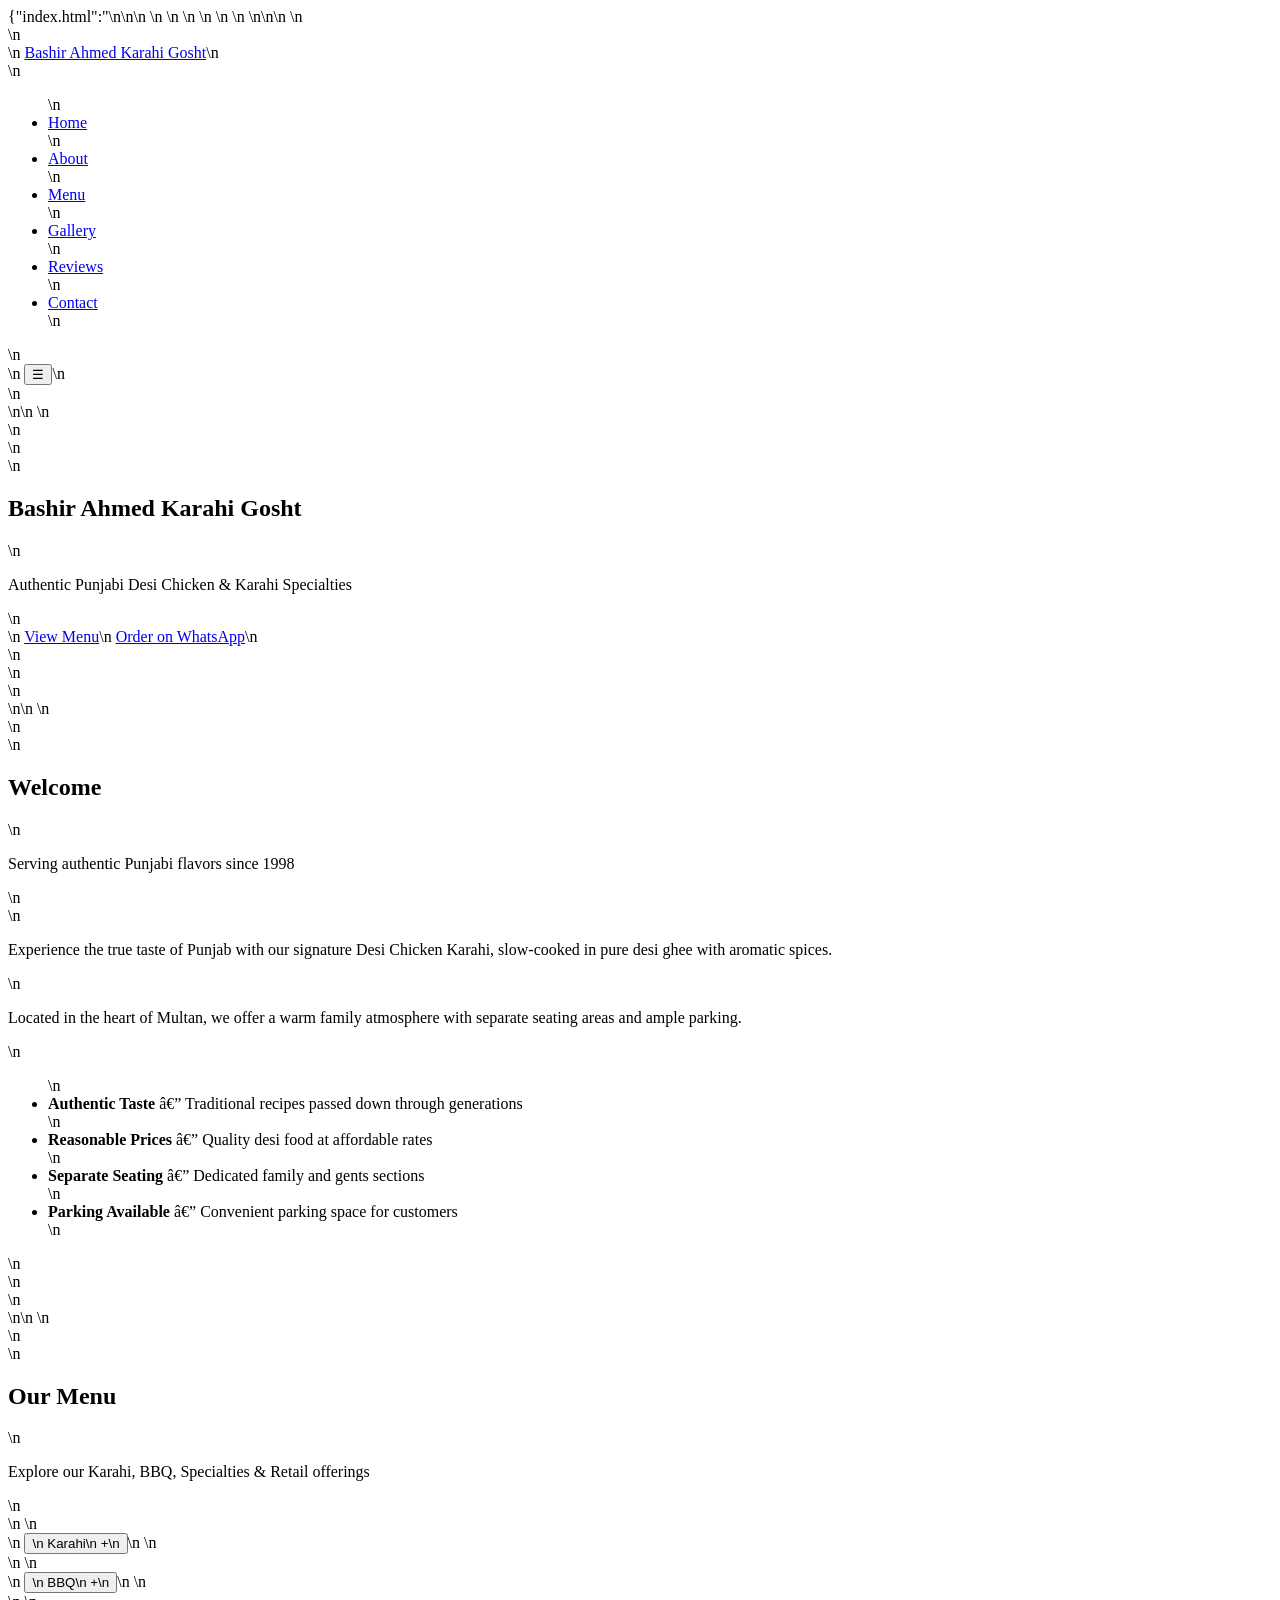
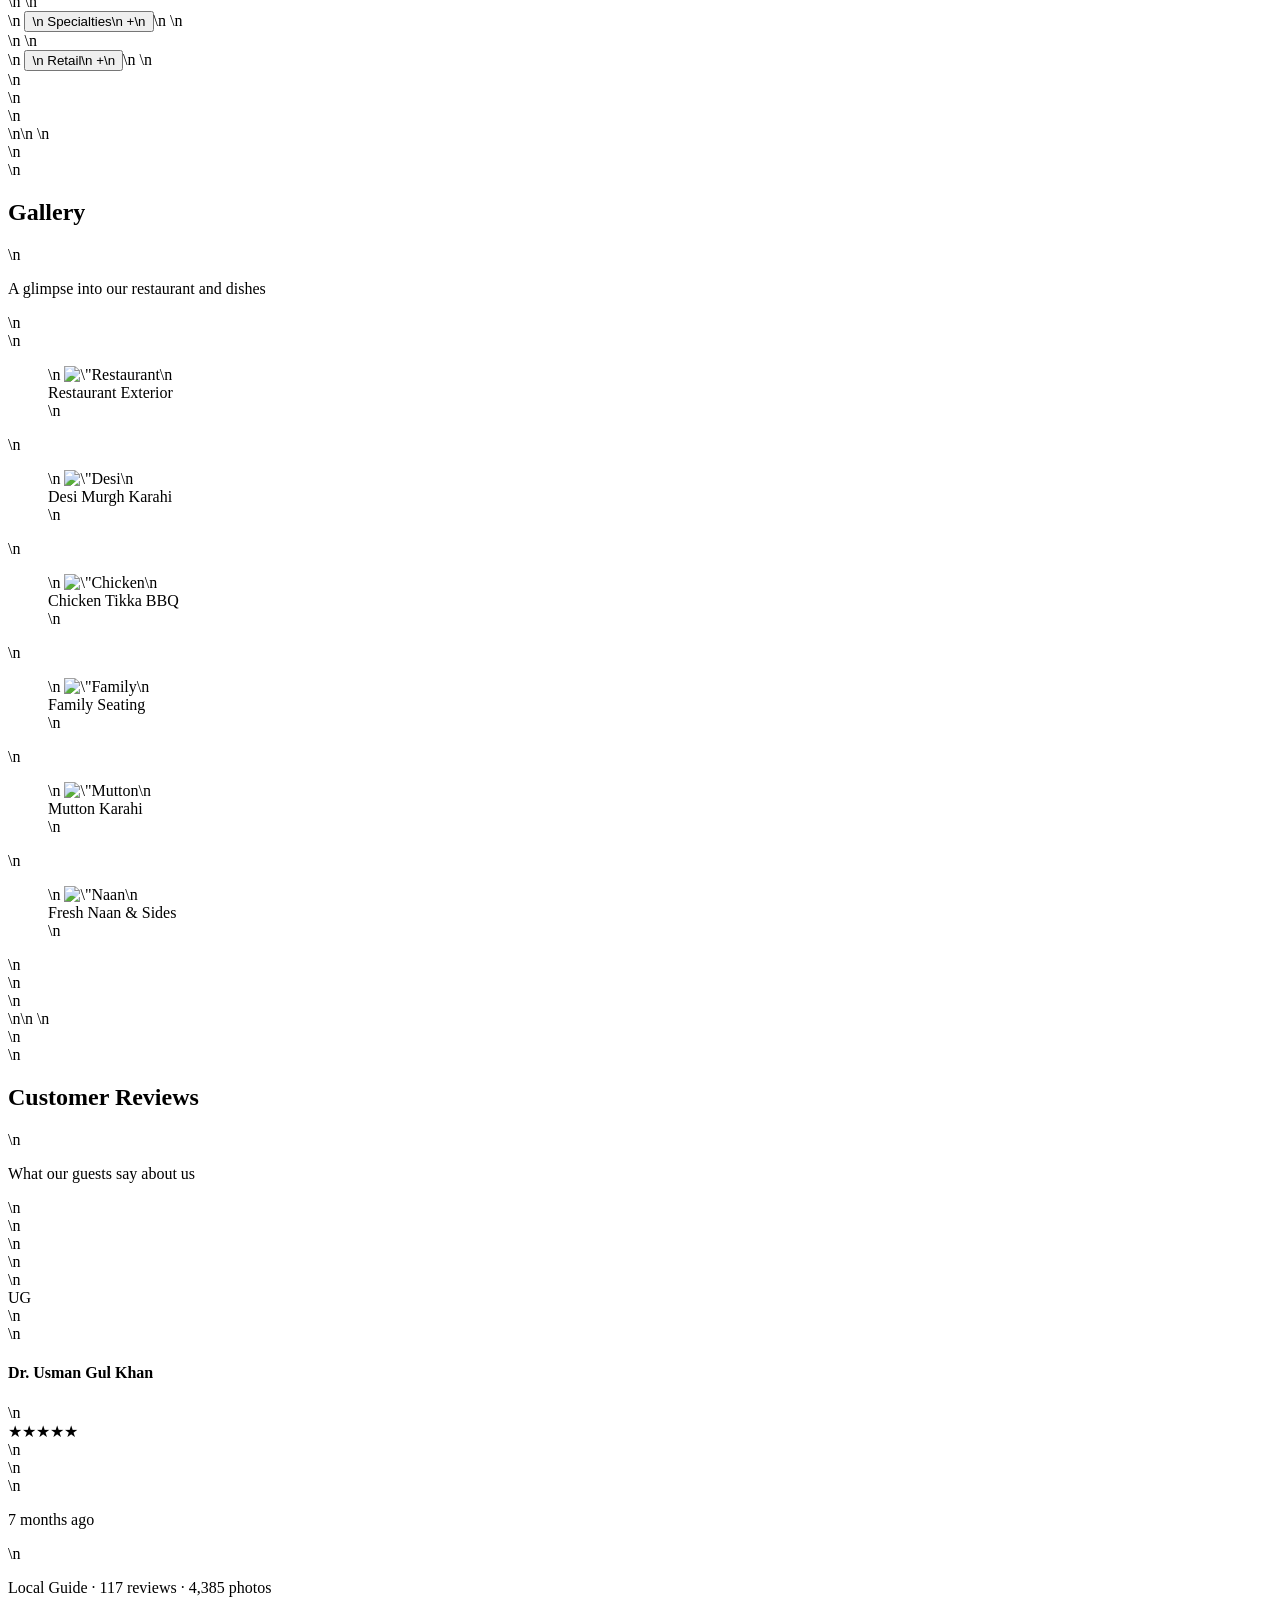
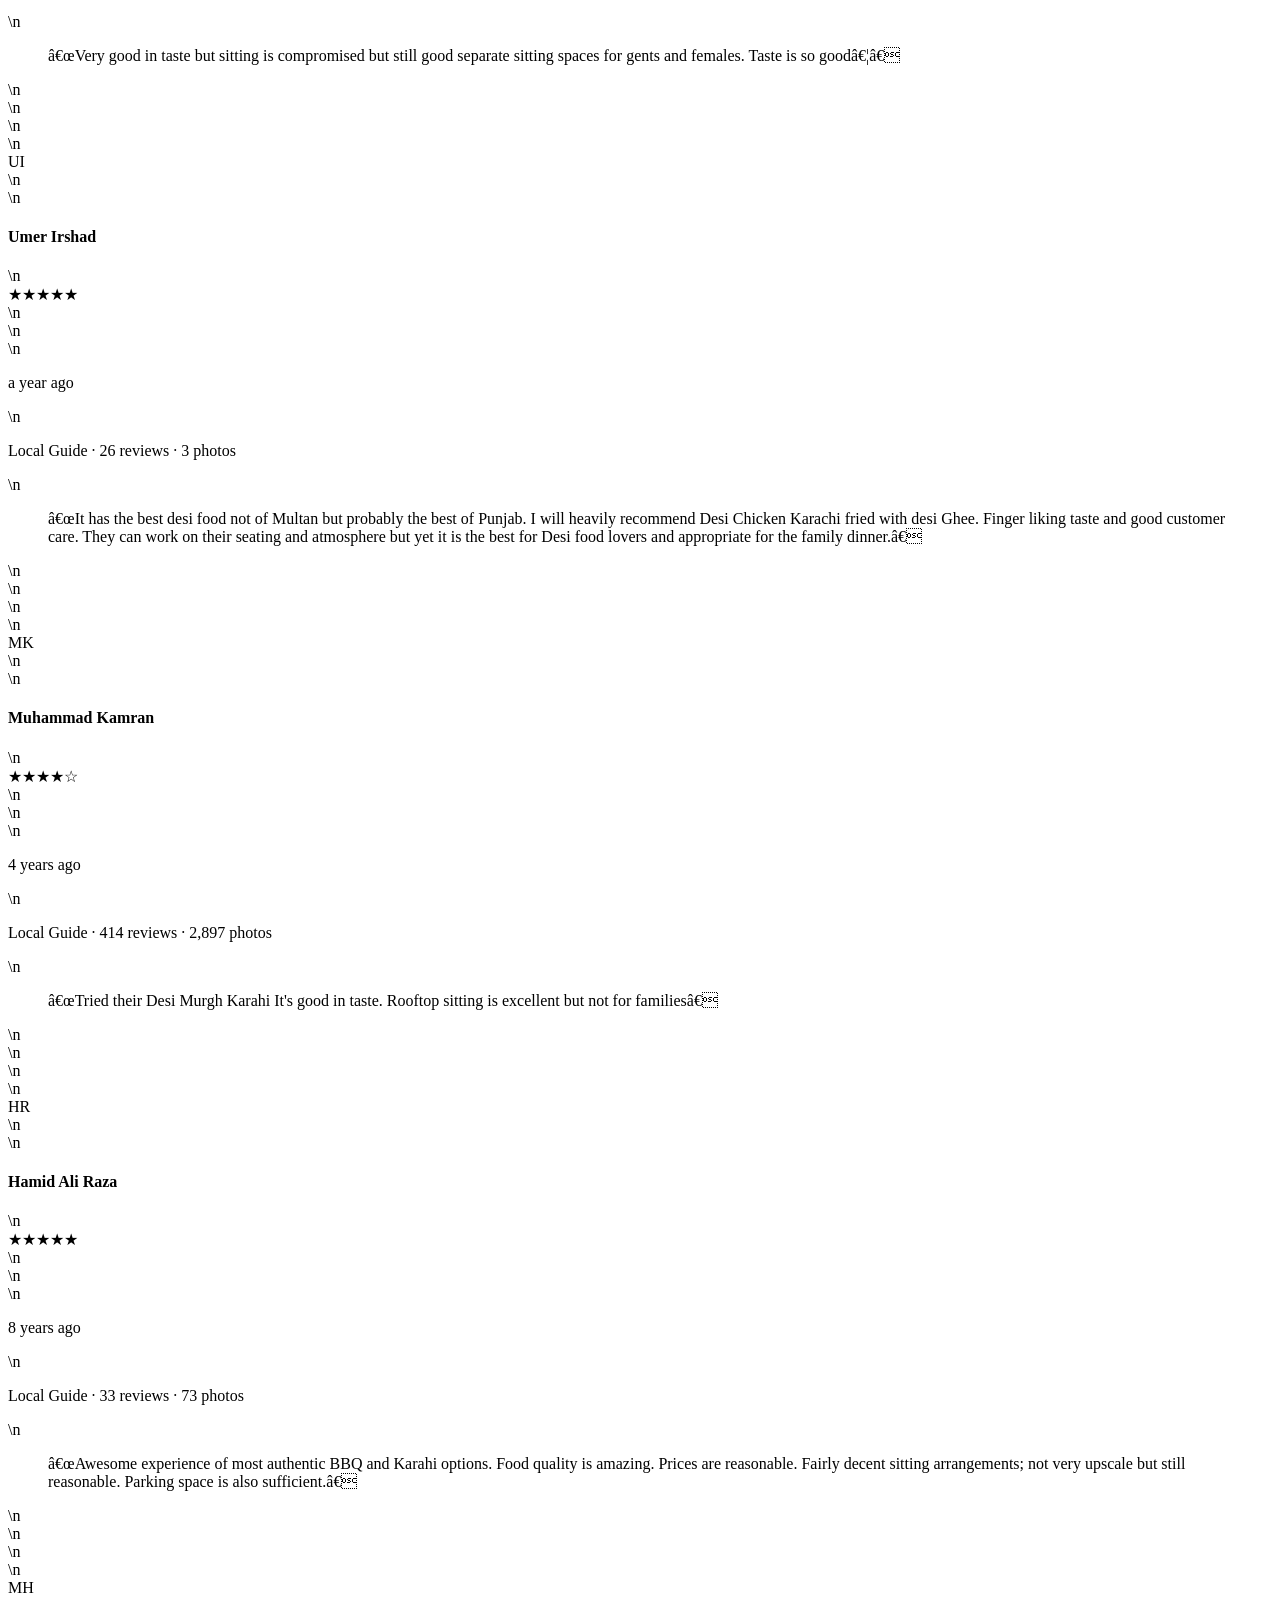
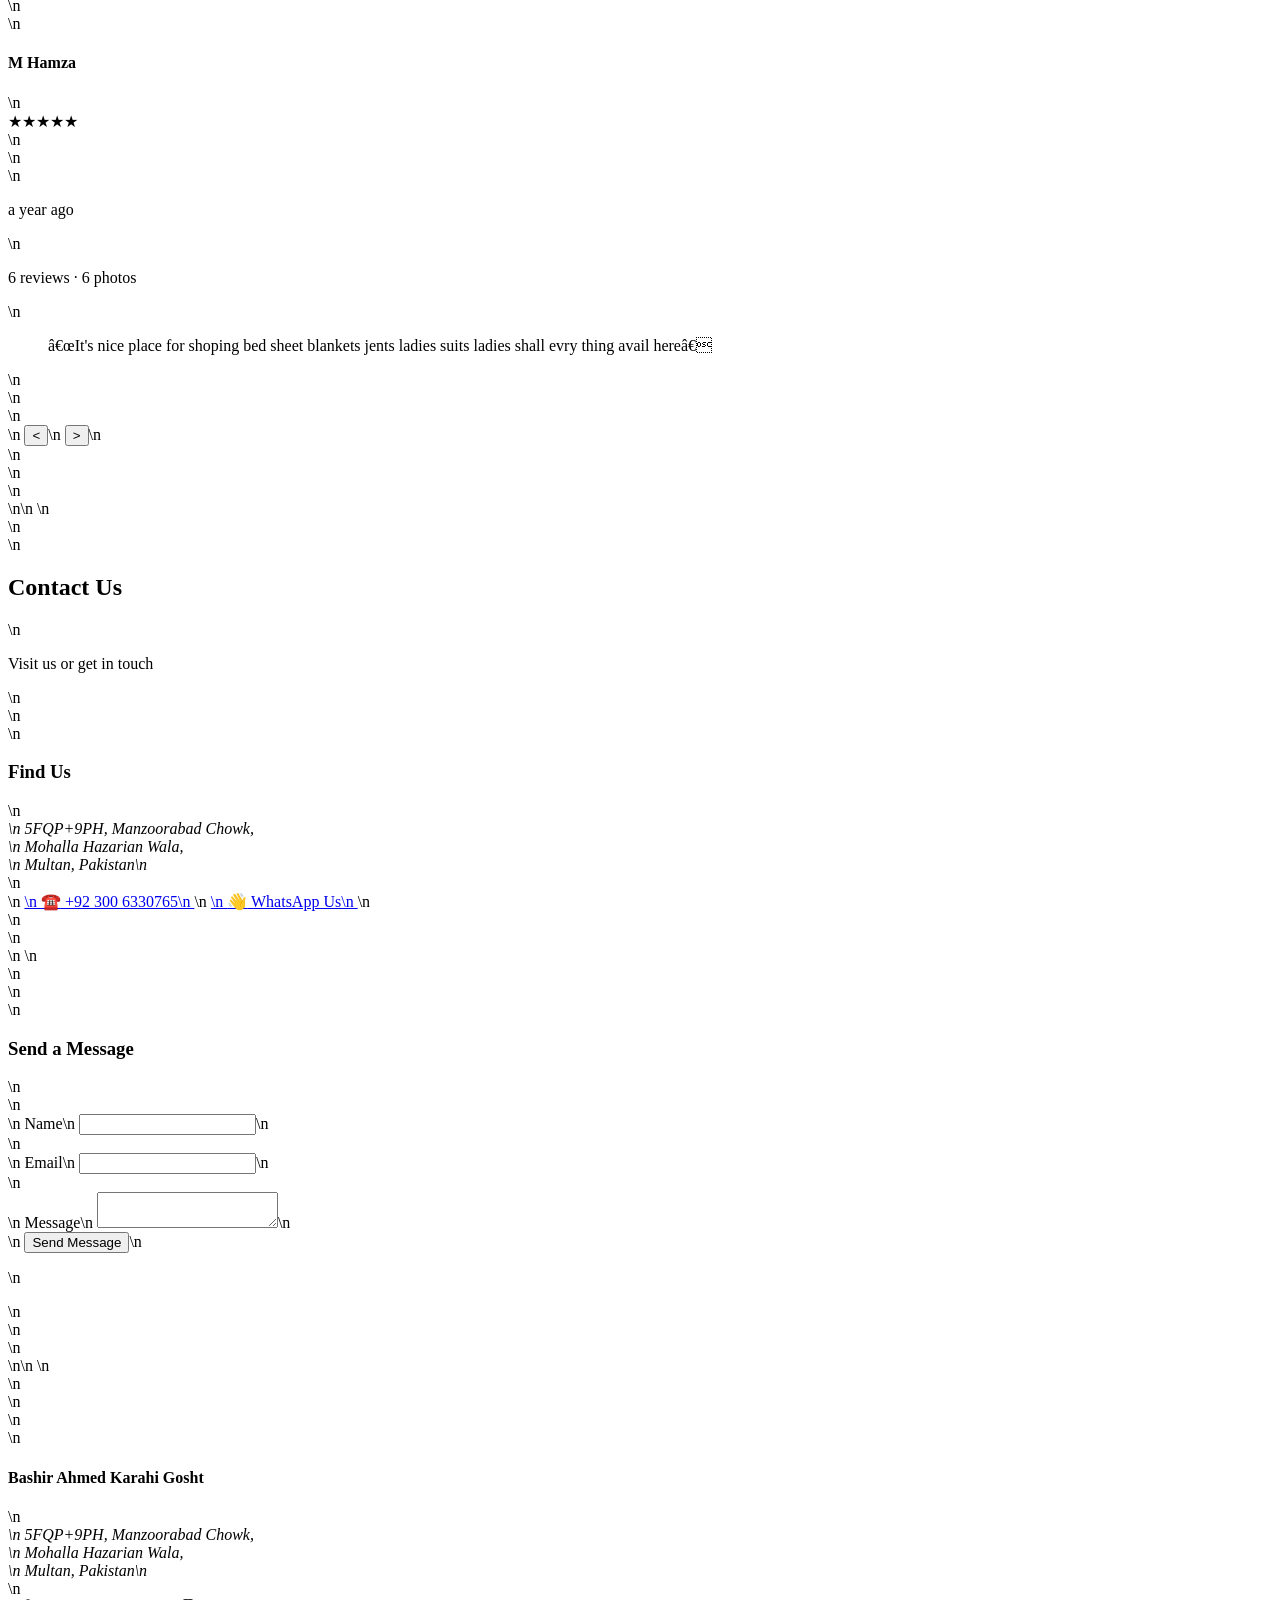
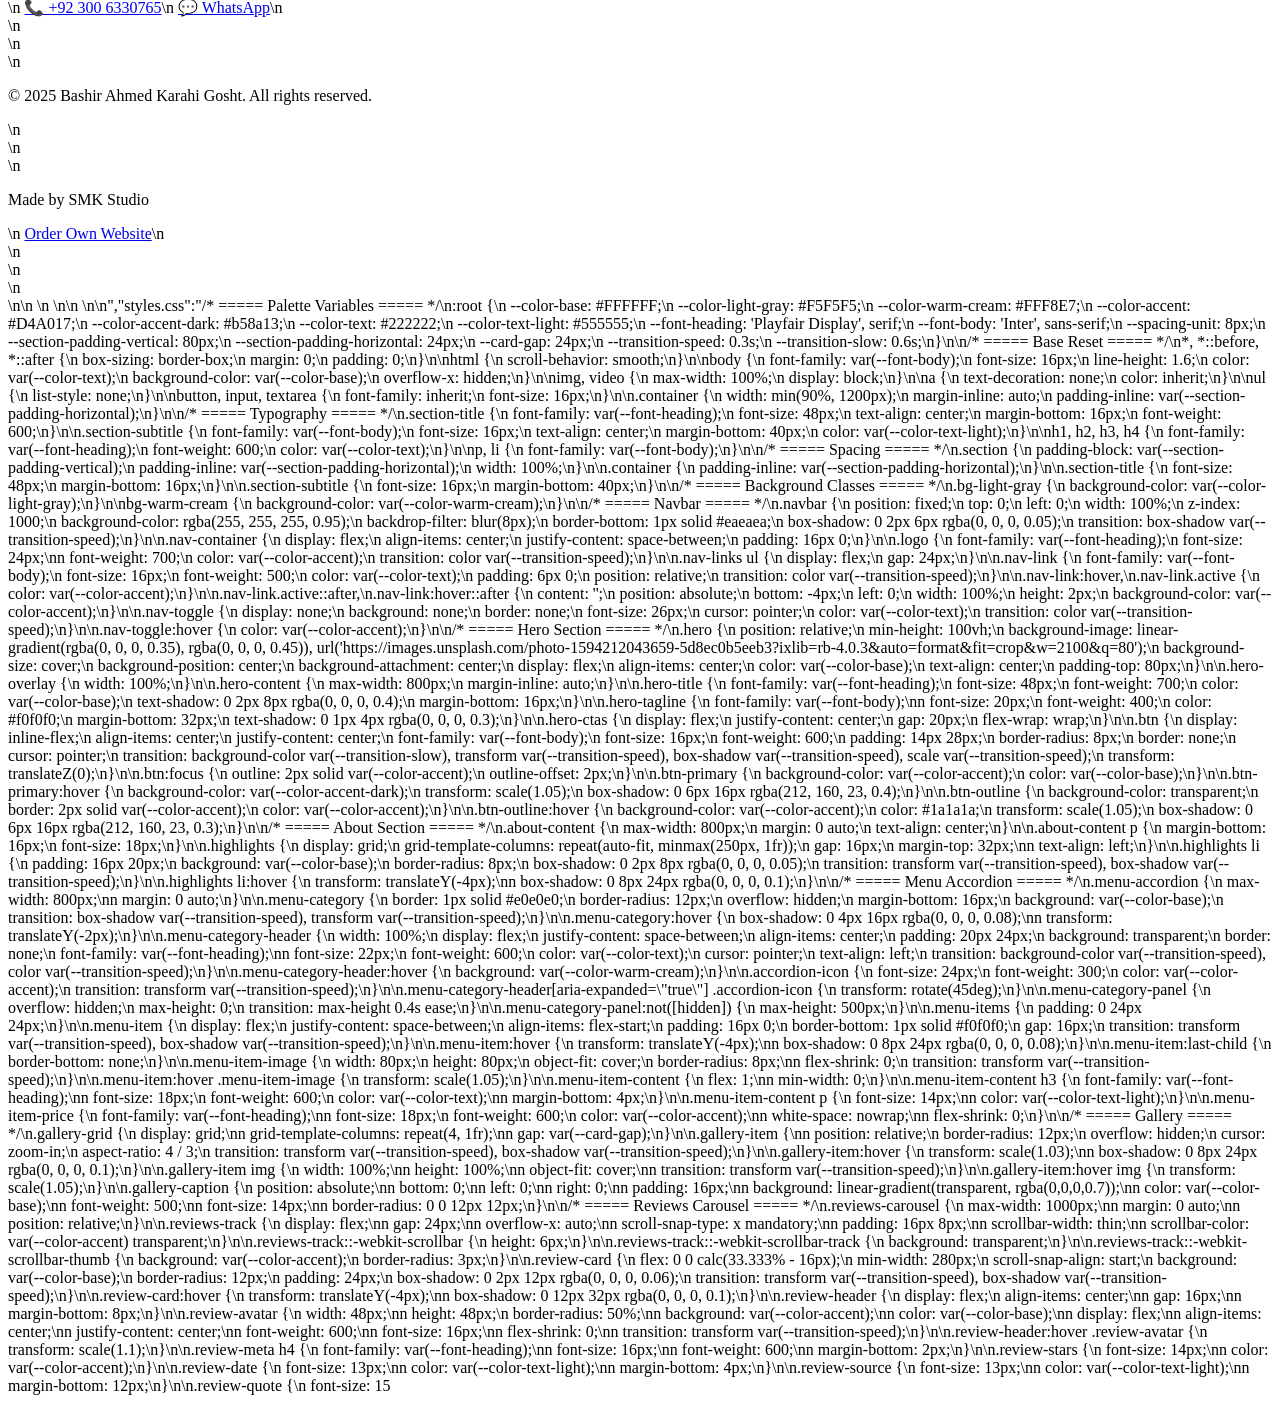
==== bashir-ahmed-karahi-gosht-f58cc9/index.html @ cfe47359 "Deploy Bashir Ahmed Karahi Gosht: index.html" ====
{"index.html":"<!DOCTYPE html>\n<html lang=\"en\">\n<head>\n  <meta charset=\"UTF-8\" />\n  <meta name=\"viewport\" content=\"width=device-width, initial-scale=1.0\" />\n  <title>Bashir Ahmed Karahi Gosht</title>\n  <link rel=\"stylesheet\" href=\"styles.css\" />\n  <link rel=\"preconnect\" href=\"https://fonts.googleapis.com\" />\n  <link rel=\"preconnect\" href=\"https://fonts.gstatic.com\" crossorigin />\n  <link href=\"https://fonts.googleapis.com/css2?family=Inter:wght@400;500;600&family=Playfair+Display:wght@400;600;700&display=swap\" rel=\"stylesheet\" />\n</head>\n<body>\n  <!-- Sticky Navigation Bar -->\n  <header class=\"navbar\" role=\"banner\">\n    <div class=\"nav-container container\">\n      <a href=\"#home\" class=\"logo\" aria-label=\"Bashir Ahmed Karahi Gosht - Home\">Bashir Ahmed Karahi Gosht</a>\n      <nav class=\"nav-links\" id=\"nav-links\" role=\"navigation\" aria-label=\"Main navigation\">\n        <ul>\n          <li><a href=\"#home\" class=\"nav-link\" data-target=\"home\">Home</a></li>\n          <li><a href=\"#about\" class=\"nav-link\" data-target=\"about\">About</a></li>\n          <li><a href=\"#menu\" class=\"nav-link\" data-target=\"menu\">Menu</a></li>\n          <li><a href=\"#gallery\" class=\"nav-link\" data-target=\"gallery\">Gallery</a></li>\n          <li><a href=\"#reviews\" class=\"nav-link\" data-target=\"reviews\">Reviews</a></li>\n          <li><a href=\"#contact\" class=\"nav-link\" data-target=\"contact\">Contact</a></li>\n        </ul>\n      </nav>\n      <button class=\"nav-toggle\" id=\"nav-toggle\" aria-expanded=\"false\" aria-controls=\"nav-links\" aria-label=\"Toggle navigation menu\">&#9776;</button>\n    </div>\n  </header>\n\n  <!-- Hero Section -->\n  <section class=\"hero\" id=\"home\">\n    <div class=\"hero-overlay\">\n      <div class=\"hero-content\">\n        <h1 class=\"hero-title\">Bashir Ahmed Karahi Gosht</h1>\n        <p class=\"hero-tagline\">Authentic Punjabi Desi Chicken &amp; Karahi Specialties</p>\n        <div class=\"hero-ctas\">\n          <a href=\"#menu\" class=\"btn btn-outline scroll-link\">View Menu</a>\n          <a href=\"https://wa.me/923006330765\" class=\"btn btn-primary\" target=\"_blank\" rel=\"noopener\">Order on WhatsApp</a>\n        </div>\n      </div>\n    </div>\n  </section>\n\n  <!-- About Section -->\n  <section class=\"section bg-warm-cream\" id=\"about\">\n    <div class=\"container\">\n      <h2 class=\"section-title\">Welcome</h2>\n      <p class=\"section-subtitle\">Serving authentic Punjabi flavors since 1998</p>\n      <div class=\"about-content reveal\">\n        <p>Experience the true taste of Punjab with our signature Desi Chicken Karahi, slow-cooked in pure desi ghee with aromatic spices.</p>\n        <p>Located in the heart of Multan, we offer a warm family atmosphere with separate seating areas and ample parking.</p>\n        <ul class=\"highlights\">\n          <li><strong>Authentic Taste</strong> — Traditional recipes passed down through generations</li>\n          <li><strong>Reasonable Prices</strong> — Quality desi food at affordable rates</li>\n          <li><strong>Separate Seating</strong> — Dedicated family and gents sections</li>\n          <li><strong>Parking Available</strong> — Convenient parking space for customers</li>\n        </ul>\n      </div>\n    </div>\n  </section>\n\n  <!-- Menu Section -->\n  <section class=\"section bg-light-gray\" id=\"menu\">\n    <div class=\"container\">\n      <h2 class=\"section-title\">Our Menu</h2>\n      <p class=\"section-subtitle\">Explore our Karahi, BBQ, Specialties &amp; Retail offerings</p>\n      <div class=\"menu-accordion\">\n        <!-- Karahi Category -->\n        <div class=\"menu-category reveal\">\n          <button class=\"menu-category-header\" aria-expanded=\"false\" aria-controls=\"karahi-panel\">\n            <span>Karahi</span>\n            <span class=\"accordion-icon\">+</span>\n          </button>\n          <div class=\"menu-category-panel\" id=\"karahi-panel\" role=\"region\" hidden>\n            <div class=\"menu-items\">\n              <article class=\"menu-item\">\n                <img class=\"menu-item-image\" src=\"https://images.unsplash.com/photo-1594212043659-5d8ec0b5eeb3?ixlib=rb-4.0.3&auto=format&fit=crop&w=600&q=80\" alt=\"Desi Murgh Karahi\" loading=\"lazy\" />\n                <div class=\"menu-item-content\">\n                  <h3>Desi Murgh Karahi</h3>\n                  <p>Free-range chicken cooked in pure desi ghee with tomatoes, ginger, garlic &amp; green chilies</p>\n                </div>\n                <span class=\"menu-item-price\">PKR 1,200</span>\n              </article>\n              <article class=\"menu-item\">\n                <img class=\"menu-item-image\" src=\"https://images.unsplash.com/photo-1565557623262-b51c2513a641?ixlib=rb-4.0.3&auto=format&fit=crop&w=600&q=80\" alt=\"Desi Chicken Karachi Fried\" loading=\"lazy\" />\n                <div class=\"menu-item-content\">\n                  <h3>Desi Chicken Karachi Fried</h3>\n                  <p>Crispy fried desi chicken in desi ghee — our signature dish</p>\n                </div>\n                <span class=\"menu-item-price\">PKR 1,350</span>\n              </article>\n              <article class=\"menu-item\">\n                <img class=\"menu-item-image\" src=\"https://images.unsplash.com/photo-1601050690597-df0568f70950?ixlib=rb-4.0.3&auto=format&fit=crop&w=600&q=80\" alt=\"Mutton Karahi\" loading=\"lazy\" />\n                <div class=\"menu-item-content\">\n                  <h3>Mutton Karahi</h3>\n                  <p>Tender mutton pieces slow-cooked with aromatic spices in desi ghee</p>\n                </div>\n                <span class=\"menu-item-price\">PKR 1,800</span>\n              </article>\n            </div>\n          </div>\n        </div>\n        <!-- BBQ Category -->\n        <div class=\"menu-category reveal\">\n          <button class=\"menu-category-header\" aria-expanded=\"false\" aria-controls=\"bbq-panel\">\n            <span>BBQ</span>\n            <span class=\"accordion-icon\">+</span>\n          </button>\n          <div class=\"menu-category-panel\" id=\"bbq-panel\" role=\"region\" hidden>\n            <div class=\"menu-items\">\n              <article class=\"menu-item\">\n                <img class=\"menu-item-image\" src=\"https://images.unsplash.com/photo-1603894584373-5ac82b2ae398?ixlib=rb-4.0.3&auto=format&fit=crop&w=600&q=80\" alt=\"Chicken Tikka\" loading=\"lazy\" />\n                <div class=\"menu-item-content\">\n                  <h3>Chicken Tikka</h3>\n                  <p>Marinated chicken chunks grilled over charcoal</p>\n                </div>\n                <span class=\"menu-item-price\">PKR 650</span>\n              </article>\n              <article class=\"menu-item\">\n                <img class=\"menu-item-image\" src=\"https://images.unsplash.com/photo-1599487488170-d11ec9c172f0?ixlib=rb-4.0.3&auto=format&fit=crop&w=600&q=80\" alt=\"Seekh Kabab\" loading=\"lazy\" />\n                <div class=\"menu-item-content\">\n                  <h3>Seekh Kabab</h3>\n                  <p>Minced mutton with spices, grilled on skewers</p>\n                </div>\n                <span class=\"menu-item-price\">PKR 750</span>\n              </article>\n              <article class=\"menu-item\">\n                <img class=\"menu-item-image\" src=\"https://images.unsplash.com/photo-1594212043659-5d8ec0b5eeb3?ixlib=rb-4.0.3&auto=format&fit=crop&w=600&q=80\" alt=\"Malai Boti\" loading=\"lazy\" />\n                <div class=\"menu-item-content\">\n                  <h3>Malai Boti</h3>\n                  <p>Creamy marinated chicken grilled to perfection</p>\n                </div>\n                <span class=\"menu-item-price\">PKR 700</span>\n              </article>\n            </div>\n          </div>\n        </div>\n        <!-- Specialties Category -->\n        <div class=\"menu-category reveal\">\n          <button class=\"menu-category-header\" aria-expanded=\"false\" aria-controls=\"specialties-panel\">\n            <span>Specialties</span>\n            <span class=\"accordion-icon\">+</span>\n          </button>\n          <div class=\"menu-category-panel\" id=\"specialties-panel\" role=\"region\" hidden>\n            <div class=\"menu-items\">\n              <article class=\"menu-item\">\n                <img class=\"menu-item-image\" src=\"https://images.unsplash.com/photo-1601050690597-df0568f70950?ixlib=rb-4.0.3&auto=format&fit=crop&w=600&q=80\" alt=\"Handi Gosht\" loading=\"lazy\" />\n                <div class=\"menu-item-content\">\n                  <h3>Handi Gosht</h3>\n                  <p>Slow-cooked mutton in clay pot with whole spices</p>\n                </div>\n                <span class=\"menu-item-price\">PKR 1,600</span>\n              </article>\n              <article class=\"menu-item\">\n                <img class=\"menu-item-image\" src=\"https://images.unsplash.com/photo-1565557623262-b51c2513a641?ixlib=rb-4.0.3&auto=format&fit=crop&w=600&q=80\" alt=\"Nihari\" loading=\"lazy\" />\n                <div class=\"menu-item-content\">\n                  <h3>Nihari</h3>\n                  <p>Traditional slow-cooked beef stew, served with naan</p>\n                </div>\n                <span class=\"menu-item-price\">PKR 550</span>\n              </article>\n              <article class=\"menu-item\">\n                <img class=\"menu-item-image\" src=\"https://images.unsplash.com/photo-1594212043659-5d8ec0b5eeb3?ixlib=rb-4.0.3&auto=format&fit=crop&w=600&q=80\" alt=\"Paye\" loading=\"lazy\" />\n                <div class=\"menu-item-content\">\n                  <h3>Paye</h3>\n                  <p>Gelatinous goat trotters cooked overnight</p>\n                </div>\n                <span class=\"menu-item-price\">PKR 450</span>\n              </article>\n            </div>\n          </div>\n        </div>\n        <!-- Retail Category -->\n        <div class=\"menu-category reveal\">\n          <button class=\"menu-category-header\" aria-expanded=\"false\" aria-controls=\"retail-panel\">\n            <span>Retail</span>\n            <span class=\"accordion-icon\">+</span>\n          </button>\n          <div class=\"menu-category-panel\" id=\"retail-panel\" role=\"region\" hidden>\n            <div class=\"menu-items\">\n              <article class=\"menu-item\">\n                <img class=\"menu-item-image\" src=\"https://images.unsplash.com/photo-1594212043659-5d8ec0b5eeb3?ixlib=rb-4.0.3&auto=format&fit=crop&w=600&q=80\" alt=\"Bed Sheets &amp; Blankets\" loading=\"lazy\" />\n                <div class=\"menu-item-content\">\n                  <h3>Bed Sheets &amp; Blankets</h3>\n                  <p>Premium quality cotton and wool blends</p>\n                </div>\n                <span class=\"menu-item-price\">PKR 2,500+</span>\n              </article>\n              <article class=\"menu-item\">\n                <img class=\"menu-item-image\" src=\"https://images.unsplash.com/photo-1603894584373-5ac82b2ae398?ixlib=rb-4.0.3&auto=format&fit=crop&w=600&q=80\" alt=\"Gents &amp; Ladies Suits\" loading=\"lazy\" />\n                <div class=\"menu-item-content\">\n                  <h3>Gents &amp; Ladies Suits</h3>\n                  <p>Unstitched fabric suits for all occasions</p>\n                </div>\n                <span class=\"menu-item-price\">PKR 3,000+</span>\n              </article>\n              <article class=\"menu-item\">\n                <img class=\"menu-item-image\" src=\"https://images.unsplash.com/photo-1565557623262-b51c2513a641?ixlib=rb-4.0.3&auto=format&fit=crop&w=600&q=80\" alt=\"Shawls\" loading=\"lazy\" />\n                <div class=\"menu-item-content\">\n                  <h3>Shawls</h3>\n                  <p>Warm woolen and pashmina shawls</p>\n                </div>\n                <span class=\"menu-item-price\">PKR 1,800+</span>\n              </article>\n            </div>\n          </div>\n        </div>\n      </div>\n    </div>\n  </section>\n\n  <!-- Gallery Section -->\n  <section class=\"section bg-warm-cream\" id=\"gallery\">\n    <div class=\"container\">\n      <h2 class=\"section-title\">Gallery</h2>\n      <p class=\"section-subtitle\">A glimpse into our restaurant and dishes</p>\n      <div class=\"gallery-grid\" role=\"list\">\n        <figure class=\"gallery-item reveal\" role=\"listitem\">\n          <img src=\"https://images.unsplash.com/photo-1594212043659-5d8ec0b5eeb3?ixlib=rb-4.0.3&auto=format&fit=crop&w=800&q=80\" alt=\"Restaurant exterior\" loading=\"lazy\" />\n          <figcaption class=\"gallery-caption\">Restaurant Exterior</figcaption>\n        </figure>\n        <figure class=\"gallery-item reveal\" role=\"listitem\">\n          <img src=\"https://images.unsplash.com/photo-1603894584373-5ac82b2ae398?ixlib=rb-4.0.3&auto=format&fit=crop&w=800&q=80\" alt=\"Desi Murgh Karahi\" loading=\"lazy\" />\n          <figcaption class=\"gallery-caption\">Desi Murgh Karahi</figcaption>\n        </figure>\n        <figure class=\"gallery-item reveal\" role=\"listitem\">\n          <img src=\"https://images.unsplash.com/photo-1565557623262-b51c2513a641?ixlib=rb-4.0.3&auto=format&fit=crop&w=800&q=80\" alt=\"Chicken Tikka BBQ\" loading=\"lazy\" />\n          <figcaption class=\"gallery-caption\">Chicken Tikka BBQ</figcaption>\n        </figure>\n        <figure class=\"gallery-item reveal\" role=\"listitem\">\n          <img src=\"https://images.unsplash.com/photo-1594212043659-5d8ec0b5eeb3?ixlib=rb-4.0.3&auto=format&fit=crop&w=800&q=80\" alt=\"Family seating area\" loading=\"lazy\" />\n          <figcaption class=\"gallery-caption\">Family Seating</figcaption>\n        </figure>\n        <figure class=\"gallery-item reveal\" role=\"listitem\">\n          <img src=\"https://images.unsplash.com/photo-1601050690597-df0568f70950?ixlib=rb-4.0.3&auto=format&fit=crop&w=800&q=80\" alt=\"Mutton Karahi\" loading=\"lazy\" />\n          <figcaption class=\"gallery-caption\">Mutton Karahi</figcaption>\n        </figure>\n        <figure class=\"gallery-item reveal\" role=\"listitem\">\n          <img src=\"https://images.unsplash.com/photo-1546069901-ba9599a7e63c?ixlib=rb-4.0.3&auto=format&fit=crop&w=800&q=80\" alt=\"Naan and sides\" loading=\"lazy\" />\n          <figcaption class=\"gallery-caption\">Fresh Naan &amp; Sides</figcaption>\n        </figure>\n      </div>\n    </div>\n  </section>\n\n  <!-- Reviews Section -->\n  <section class=\"section bg-light-gray\" id=\"reviews\">\n    <div class=\"container\">\n      <h2 class=\"section-title\">Customer Reviews</h2>\n      <p class=\"section-subtitle\">What our guests say about us</p>\n      <div class=\"reviews-carousel\" role=\"region\" aria-label=\"Customer reviews\">\n        <div class=\"reviews-track\">\n          <article class=\"review-card reveal\">\n            <div class=\"review-header\">\n              <div class=\"review-avatar\" aria-hidden=\"true\">UG</div>\n              <div class=\"review-meta\">\n                <h4>Dr. Usman Gul Khan</h4>\n                <div class=\"review-stars\" aria-label=\"5 out of 5 stars\">&#9733;&#9733;&#9733;&#9733;&#9733;</div>\n              </div>\n            </div>\n            <p class=\"review-date\">7 months ago</p>\n            <p class=\"review-source\">Local Guide &middot; 117 reviews &middot; 4,385 photos</p>\n            <blockquote class=\"review-quote\">“Very good in taste but sitting is compromised but still good separate sitting spaces for gents and females. Taste is so good…”</blockquote>\n          </article>\n          <article class=\"review-card reveal\">\n            <div class=\"review-header\">\n              <div class=\"review-avatar\" aria-hidden=\"true\">UI</div>\n              <div class=\"review-meta\">\n                <h4>Umer Irshad</h4>\n                <div class=\"review-stars\" aria-label=\"5 out of 5 stars\">&#9733;&#9733;&#9733;&#9733;&#9733;</div>\n              </div>\n            </div>\n            <p class=\"review-date\">a year ago</p>\n            <p class=\"review-source\">Local Guide &middot; 26 reviews &middot; 3 photos</p>\n            <blockquote class=\"review-quote\">“It has the best desi food not of Multan but probably the best of Punjab. I will heavily recommend Desi Chicken Karachi fried with desi Ghee. Finger liking taste and good customer care. They can work on their seating and atmosphere but yet it is the best for Desi food lovers and appropriate for the family dinner.”</blockquote>\n          </article>\n          <article class=\"review-card reveal\">\n            <div class=\"review-header\">\n              <div class=\"review-avatar\" aria-hidden=\"true\">MK</div>\n              <div class=\"review-meta\">\n                <h4>Muhammad Kamran</h4>\n                <div class=\"review-stars\" aria-label=\"4 out of 5 stars\">&#9733;&#9733;&#9733;&#9733;&#9734;</div>\n              </div>\n            </div>\n            <p class=\"review-date\">4 years ago</p>\n            <p class=\"review-source\">Local Guide &middot; 414 reviews &middot; 2,897 photos</p>\n            <blockquote class=\"review-quote\">“Tried their Desi Murgh Karahi It's good in taste. Rooftop sitting is excellent but not for families”</blockquote>\n          </article>\n          <article class=\"review-card reveal\">\n            <div class=\"review-header\">\n              <div class=\"review-avatar\" aria-hidden=\"true\">HR</div>\n              <div class=\"review-meta\">\n                <h4>Hamid Ali Raza</h4>\n                <div class=\"review-stars\" aria-label=\"5 out of 5 stars\">&#9733;&#9733;&#9733;&#9733;&#9733;</div>\n              </div>\n            </div>\n            <p class=\"review-date\">8 years ago</p>\n            <p class=\"review-source\">Local Guide &middot; 33 reviews &middot; 73 photos</p>\n            <blockquote class=\"review-quote\">“Awesome experience of most authentic BBQ and Karahi options. Food quality is amazing. Prices are reasonable. Fairly decent sitting arrangements; not very upscale but still reasonable. Parking space is also sufficient.”</blockquote>\n          </article>\n          <article class=\"review-card reveal\">\n            <div class=\"review-header\">\n              <div class=\"review-avatar\" aria-hidden=\"true\">MH</div>\n              <div class=\"review-meta\">\n                <h4>M Hamza</h4>\n                <div class=\"review-stars\" aria-label=\"5 out of 5 stars\">&#9733;&#9733;&#9733;&#9733;&#9733;</div>\n              </div>\n            </div>\n            <p class=\"review-date\">a year ago</p>\n            <p class=\"review-source\">6 reviews &middot; 6 photos</p>\n            <blockquote class=\"review-quote\">“It's nice place for shoping bed sheet blankets jents ladies suits ladies shall evry thing avail here”</blockquote>\n          </article>\n        </div>\n        <div class=\"carousel-controls\">\n          <button class=\"carousel-btn prev\" aria-label=\"Previous review\">&lt;</button>\n          <button class=\"carousel-btn next\" aria-label=\"Next review\">&gt;</button>\n        </div>\n      </div>\n    </div>\n  </section>\n\n  <!-- Contact Section -->\n  <section class=\"section bg-warm-cream\" id=\"contact\">\n    <div class=\"container\">\n      <h2 class=\"section-title\">Contact Us</h2>\n      <p class=\"section-subtitle\">Visit us or get in touch</p>\n      <div class=\"contact-grid\">\n        <div class=\"contact-info reveal\">\n          <h3>Find Us</h3>\n          <address class=\"contact-address\">\n            5FQP+9PH, Manzoorabad Chowk,<br />\n            Mohalla Hazarian Wala,<br />\n            Multan, Pakistan\n          </address>\n          <div class=\"contact-links\">\n            <a href=\"tel:+923006330765\" class=\"contact-link\">\n              <span aria-hidden=\"true\">&#9742;&#65039;</span> +92 300 6330765\n            </a>\n            <a href=\"https://wa.me/923006330765\" class=\"contact-link\" target=\"_blank\" rel=\"noopener\">\n              <span aria-hidden=\"true\">&#128075;</span> WhatsApp Us\n            </a>\n          </div>\n        </div>\n        <div class=\"contact-map reveal\">\n          <iframe\n            src=\"https://www.google.com/maps?ll=30.1884361,71.4868656&z=17&output=embed\"\n            width=\"100%\"\n            height=\"350\"\n            allowfullscreen=\"\"\n            loading=\"lazy\"\n            referrerpolicy=\"no-referrer-when-downgrade\"\n            title=\"Bashir Ahmed Karahi Gosht location on Google Maps\"\n          ></iframe>\n        </div>\n      </div>\n      <div class=\"contact-form-wrapper reveal\">\n        <h3>Send a Message</h3>\n        <form class=\"contact-form\" id=\"contact-form\" action=\"https://formspree.io/f/your-form-id\" method=\"POST\">\n          <div class=\"form-group\">\n            <label for=\"name\">Name</label>\n            <input type=\"text\" id=\"name\" name=\"name\" required aria-required=\"true\" />\n          </div>\n          <div class=\"form-group\">\n            <label for=\"email\">Email</label>\n            <input type=\"email\" id=\"email\" name=\"email\" required aria-required=\"true\" />\n          </div>\n          <div class=\"form-group\">\n            <label for=\"message\">Message</label>\n            <textarea id=\"message\" name=\"message\" rows=\"5\" required aria-required=\"true\"></textarea>\n          </div>\n          <button type=\"submit\" class=\"btn btn-primary\">Send Message</button>\n          <p class=\"form-status\" aria-live=\"polite\"></p>\n        </form>\n      </div>\n    </div>\n  </section>\n\n  <!-- Footer -->\n  <footer class=\"footer\" role=\"contentinfo\">\n    <div class=\"container\">\n      <div class=\"footer-main\">\n        <div class=\"footer-contact\">\n          <h4>Bashir Ahmed Karahi Gosht</h4>\n          <address>\n            5FQP+9PH, Manzoorabad Chowk,<br />\n            Mohalla Hazarian Wala,<br />\n            Multan, Pakistan\n          </address>\n          <div class=\"footer-links\">\n            <a href=\"tel:+923006330765\">&#128222; +92 300 6330765</a>\n            <a href=\"https://wa.me/923006330765\" target=\"_blank\" rel=\"noopener\">&#128172; WhatsApp</a>\n          </div>\n        </div>\n        <div class=\"footer-copyright\">\n          <p>&copy; 2025 Bashir Ahmed Karahi Gosht. All rights reserved.</p>\n        </div>\n        <div class=\"footer-smk\">\n          <p>Made by SMK Studio</p>\n          <a href=\"https://wa.me/923041184818\" class=\"btn btn-primary\" target=\"_blank\" rel=\"noopener\">Order Own Website</a>\n        </div>\n      </div>\n    </div>\n  </footer>\n\n  <!-- Lightbox Modal -->\n  <div class=\"lightbox\" id=\"lightbox\" role=\"dialog\" aria-modal=\"true\" aria-label=\"Image preview\" hidden>\n    <button class=\"lightbox-close\" aria-label=\"Close lightbox\">&times;</button>\n    <button class=\"lightbox-prev\" aria-label=\"Previous image\">&lt;</button>\n    <button class=\"lightbox-next\" aria-label=\"Next image\">&gt;</button>\n    <img class=\"lightbox-image\" src=\"\" alt=\"\" />\n    <p class=\"lightbox-caption\"></p>\n  </div>\n\n  <script src=\"script.js\"></script>\n</body>\n</html>","styles.css":"/* ===== Palette Variables ===== */\n:root {\n  --color-base: #FFFFFF;\n  --color-light-gray: #F5F5F5;\n  --color-warm-cream: #FFF8E7;\n  --color-accent: #D4A017;\n  --color-accent-dark: #b58a13;\n  --color-text: #222222;\n  --color-text-light: #555555;\n  --font-heading: 'Playfair Display', serif;\n  --font-body: 'Inter', sans-serif;\n  --spacing-unit: 8px;\n  --section-padding-vertical: 80px;\n  --section-padding-horizontal: 24px;\n  --card-gap: 24px;\n  --transition-speed: 0.3s;\n  --transition-slow: 0.6s;\n}\n\n/* ===== Base Reset ===== */\n*, *::before, *::after {\n  box-sizing: border-box;\n  margin: 0;\n  padding: 0;\n}\n\nhtml {\n  scroll-behavior: smooth;\n}\n\nbody {\n  font-family: var(--font-body);\n  font-size: 16px;\n  line-height: 1.6;\n  color: var(--color-text);\n  background-color: var(--color-base);\n  overflow-x: hidden;\n}\n\nimg, video {\n  max-width: 100%;\n  display: block;\n}\n\na {\n  text-decoration: none;\n  color: inherit;\n}\n\nul {\n  list-style: none;\n}\n\nbutton, input, textarea {\n  font-family: inherit;\n  font-size: 16px;\n}\n\n.container {\n  width: min(90%, 1200px);\n  margin-inline: auto;\n  padding-inline: var(--section-padding-horizontal);\n}\n\n/* ===== Typography ===== */\n.section-title {\n  font-family: var(--font-heading);\n  font-size: 48px;\n  text-align: center;\n  margin-bottom: 16px;\n  font-weight: 600;\n}\n\n.section-subtitle {\n  font-family: var(--font-body);\n  font-size: 16px;\n  text-align: center;\n  margin-bottom: 40px;\n  color: var(--color-text-light);\n}\n\nh1, h2, h3, h4 {\n  font-family: var(--font-heading);\n  font-weight: 600;\n  color: var(--color-text);\n}\n\np, li {\n  font-family: var(--font-body);\n}\n\n/* ===== Spacing ===== */\n.section {\n  padding-block: var(--section-padding-vertical);\n  padding-inline: var(--section-padding-horizontal);\n  width: 100%;\n}\n\n.container {\n  padding-inline: var(--section-padding-horizontal);\n}\n\n.section-title {\n  font-size: 48px;\n  margin-bottom: 16px;\n}\n\n.section-subtitle {\n  font-size: 16px;\n  margin-bottom: 40px;\n}\n\n/* ===== Background Classes ===== */\n.bg-light-gray {\n  background-color: var(--color-light-gray);\n}\n\nbg-warm-cream {\n  background-color: var(--color-warm-cream);\n}\n\n/* ===== Navbar ===== */\n.navbar {\n  position: fixed;\n  top: 0;\n  left: 0;\n  width: 100%;\n  z-index: 1000;\n  background-color: rgba(255, 255, 255, 0.95);\n  backdrop-filter: blur(8px);\n  border-bottom: 1px solid #eaeaea;\n  box-shadow: 0 2px 6px rgba(0, 0, 0, 0.05);\n  transition: box-shadow var(--transition-speed);\n}\n\n.nav-container {\n  display: flex;\n  align-items: center;\n  justify-content: space-between;\n  padding: 16px 0;\n}\n\n.logo {\n  font-family: var(--font-heading);\n  font-size: 24px;\nn  font-weight: 700;\n  color: var(--color-accent);\n  transition: color var(--transition-speed);\n}\n\n.nav-links ul {\n  display: flex;\n  gap: 24px;\n}\n\n.nav-link {\n  font-family: var(--font-body);\n  font-size: 16px;\n  font-weight: 500;\n  color: var(--color-text);\n  padding: 6px 0;\n  position: relative;\n  transition: color var(--transition-speed);\n}\n\n.nav-link:hover,\n.nav-link.active {\n  color: var(--color-accent);\n}\n\n.nav-link.active::after,\n.nav-link:hover::after {\n  content: '';\n  position: absolute;\n  bottom: -4px;\n  left: 0;\n  width: 100%;\n  height: 2px;\n  background-color: var(--color-accent);\n}\n\n.nav-toggle {\n  display: none;\n  background: none;\n  border: none;\n  font-size: 26px;\n  cursor: pointer;\n  color: var(--color-text);\n  transition: color var(--transition-speed);\n}\n\n.nav-toggle:hover {\n  color: var(--color-accent);\n}\n\n/* ===== Hero Section ===== */\n.hero {\n  position: relative;\n  min-height: 100vh;\n  background-image: linear-gradient(rgba(0, 0, 0, 0.35), rgba(0, 0, 0, 0.45)), url('https://images.unsplash.com/photo-1594212043659-5d8ec0b5eeb3?ixlib=rb-4.0.3&auto=format&fit=crop&w=2100&q=80');\n  background-size: cover;\n  background-position: center;\n  background-attachment: center;\n  display: flex;\n  align-items: center;\n  color: var(--color-base);\n  text-align: center;\n  padding-top: 80px;\n}\n\n.hero-overlay {\n  width: 100%;\n}\n\n.hero-content {\n  max-width: 800px;\n  margin-inline: auto;\n}\n\n.hero-title {\n  font-family: var(--font-heading);\n  font-size: 48px;\n  font-weight: 700;\n  color: var(--color-base);\n  text-shadow: 0 2px 8px rgba(0, 0, 0, 0.4);\n  margin-bottom: 16px;\n}\n\n.hero-tagline {\n  font-family: var(--font-body);\nn  font-size: 20px;\n  font-weight: 400;\n  color: #f0f0f0;\n  margin-bottom: 32px;\n  text-shadow: 0 1px 4px rgba(0, 0, 0, 0.3);\n}\n\n.hero-ctas {\n  display: flex;\n  justify-content: center;\n  gap: 20px;\n  flex-wrap: wrap;\n}\n\n.btn {\n  display: inline-flex;\n  align-items: center;\n  justify-content: center;\n  font-family: var(--font-body);\n  font-size: 16px;\n  font-weight: 600;\n  padding: 14px 28px;\n  border-radius: 8px;\n  border: none;\n  cursor: pointer;\n  transition: background-color var(--transition-slow), transform var(--transition-speed), box-shadow var(--transition-speed), scale var(--transition-speed);\n  transform: translateZ(0);\n}\n\n.btn:focus {\n  outline: 2px solid var(--color-accent);\n  outline-offset: 2px;\n}\n\n.btn-primary {\n  background-color: var(--color-accent);\n  color: var(--color-base);\n}\n\n.btn-primary:hover {\n  background-color: var(--color-accent-dark);\n  transform: scale(1.05);\n  box-shadow: 0 6px 16px rgba(212, 160, 23, 0.4);\n}\n\n.btn-outline {\n  background-color: transparent;\n  border: 2px solid var(--color-accent);\n  color: var(--color-accent);\n}\n\n.btn-outline:hover {\n  background-color: var(--color-accent);\n  color: #1a1a1a;\n  transform: scale(1.05);\n  box-shadow: 0 6px 16px rgba(212, 160, 23, 0.3);\n}\n\n/* ===== About Section ===== */\n.about-content {\n  max-width: 800px;\n  margin: 0 auto;\n  text-align: center;\n}\n\n.about-content p {\n  margin-bottom: 16px;\n  font-size: 18px;\n}\n\n.highlights {\n  display: grid;\n  grid-template-columns: repeat(auto-fit, minmax(250px, 1fr));\n  gap: 16px;\n  margin-top: 32px;\nn  text-align: left;\n}\n\n.highlights li {\n  padding: 16px 20px;\n  background: var(--color-base);\n  border-radius: 8px;\n  box-shadow: 0 2px 8px rgba(0, 0, 0, 0.05);\n  transition: transform var(--transition-speed), box-shadow var(--transition-speed);\n}\n\n.highlights li:hover {\n  transform: translateY(-4px);\nn  box-shadow: 0 8px 24px rgba(0, 0, 0, 0.1);\n}\n\n/* ===== Menu Accordion ===== */\n.menu-accordion {\n  max-width: 800px;\nn  margin: 0 auto;\n}\n\n.menu-category {\n  border: 1px solid #e0e0e0;\n  border-radius: 12px;\n  overflow: hidden;\n  margin-bottom: 16px;\n  background: var(--color-base);\n  transition: box-shadow var(--transition-speed), transform var(--transition-speed);\n}\n\n.menu-category:hover {\n  box-shadow: 0 4px 16px rgba(0, 0, 0, 0.08);\nn  transform: translateY(-2px);\n}\n\n.menu-category-header {\n  width: 100%;\n  display: flex;\n  justify-content: space-between;\n  align-items: center;\n  padding: 20px 24px;\n  background: transparent;\n  border: none;\n  font-family: var(--font-heading);\nn  font-size: 22px;\n  font-weight: 600;\n  color: var(--color-text);\n  cursor: pointer;\n  text-align: left;\n  transition: background-color var(--transition-speed), color var(--transition-speed);\n}\n\n.menu-category-header:hover {\n  background: var(--color-warm-cream);\n}\n\n.accordion-icon {\n  font-size: 24px;\n  font-weight: 300;\n  color: var(--color-accent);\n  transition: transform var(--transition-speed);\n}\n\n.menu-category-header[aria-expanded=\"true\"] .accordion-icon {\n  transform: rotate(45deg);\n}\n\n.menu-category-panel {\n  overflow: hidden;\n  max-height: 0;\n  transition: max-height 0.4s ease;\n}\n\n.menu-category-panel:not([hidden]) {\n  max-height: 500px;\n}\n\n.menu-items {\n  padding: 0 24px 24px;\n}\n\n.menu-item {\n  display: flex;\n  justify-content: space-between;\n  align-items: flex-start;\n  padding: 16px 0;\n  border-bottom: 1px solid #f0f0f0;\n  gap: 16px;\n  transition: transform var(--transition-speed), box-shadow var(--transition-speed);\n}\n\n.menu-item:hover {\n  transform: translateY(-4px);\nn  box-shadow: 0 8px 24px rgba(0, 0, 0, 0.08);\n}\n\n.menu-item:last-child {\n  border-bottom: none;\n}\n\n.menu-item-image {\n  width: 80px;\n  height: 80px;\n  object-fit: cover;\n  border-radius: 8px;\nn  flex-shrink: 0;\n  transition: transform var(--transition-speed);\n}\n\n.menu-item:hover .menu-item-image {\n  transform: scale(1.05);\n}\n\n.menu-item-content {\n  flex: 1;\nn  min-width: 0;\n}\n\n.menu-item-content h3 {\n  font-family: var(--font-heading);\nn  font-size: 18px;\n  font-weight: 600;\n  color: var(--color-text);\nn  margin-bottom: 4px;\n}\n\n.menu-item-content p {\n  font-size: 14px;\nn  color: var(--color-text-light);\n}\n\n.menu-item-price {\n  font-family: var(--font-heading);\nn  font-size: 18px;\n  font-weight: 600;\n  color: var(--color-accent);\nn  white-space: nowrap;\nn  flex-shrink: 0;\n}\n\n/* ===== Gallery ===== */\n.gallery-grid {\n  display: grid;\nn  grid-template-columns: repeat(4, 1fr);\nn  gap: var(--card-gap);\n}\n\n.gallery-item {\nn  position: relative;\n  border-radius: 12px;\n  overflow: hidden;\n  cursor: zoom-in;\n  aspect-ratio: 4 / 3;\n  transition: transform var(--transition-speed), box-shadow var(--transition-speed);\n}\n\n.gallery-item:hover {\n  transform: scale(1.03);\nn  box-shadow: 0 8px 24px rgba(0, 0, 0, 0.1);\n}\n\n.gallery-item img {\n  width: 100%;\nn  height: 100%;\nn  object-fit: cover;\nn  transition: transform var(--transition-speed);\n}\n\n.gallery-item:hover img {\n  transform: scale(1.05);\n}\n\n.gallery-caption {\n  position: absolute;\nn  bottom: 0;\nn  left: 0;\nn  right: 0;\nn  padding: 16px;\nn  background: linear-gradient(transparent, rgba(0,0,0,0.7));\nn  color: var(--color-base);\nn  font-weight: 500;\nn  font-size: 14px;\nn  border-radius: 0 0 12px 12px;\n}\n\n/* ===== Reviews Carousel ===== */\n.reviews-carousel {\n  max-width: 1000px;\nn  margin: 0 auto;\nn  position: relative;\n}\n\n.reviews-track {\n  display: flex;\nn  gap: 24px;\nn  overflow-x: auto;\nn  scroll-snap-type: x mandatory;\nn  padding: 16px 8px;\nn  scrollbar-width: thin;\nn  scrollbar-color: var(--color-accent) transparent;\n}\n\n.reviews-track::-webkit-scrollbar {\n  height: 6px;\n}\n\n.reviews-track::-webkit-scrollbar-track {\n  background: transparent;\n}\n\n.reviews-track::-webkit-scrollbar-thumb {\n  background: var(--color-accent);\n  border-radius: 3px;\n}\n\n.review-card {\n  flex: 0 0 calc(33.333% - 16px);\n  min-width: 280px;\n  scroll-snap-align: start;\n  background: var(--color-base);\n  border-radius: 12px;\n  padding: 24px;\n  box-shadow: 0 2px 12px rgba(0, 0, 0, 0.06);\n  transition: transform var(--transition-speed), box-shadow var(--transition-speed);\n}\n\n.review-card:hover {\n  transform: translateY(-4px);\nn  box-shadow: 0 12px 32px rgba(0, 0, 0, 0.1);\n}\n\n.review-header {\n  display: flex;\n  align-items: center;\nn  gap: 16px;\nn  margin-bottom: 8px;\n}\n\n.review-avatar {\n  width: 48px;\nn  height: 48px;\n  border-radius: 50%;\nn  background: var(--color-accent);\nn  color: var(--color-base);\nn  display: flex;\nn  align-items: center;\nn  justify-content: center;\nn  font-weight: 600;\nn  font-size: 16px;\nn  flex-shrink: 0;\nn  transition: transform var(--transition-speed);\n}\n\n.review-header:hover .review-avatar {\n  transform: scale(1.1);\n}\n\n.review-meta h4 {\n  font-family: var(--font-heading);\nn  font-size: 16px;\nn  font-weight: 600;\nn  margin-bottom: 2px;\n}\n\n.review-stars {\n  font-size: 14px;\nn  color: var(--color-accent);\n}\n\n.review-date {\n  font-size: 13px;\nn  color: var(--color-text-light);\nn  margin-bottom: 4px;\n}\n\n.review-source {\n  font-size: 13px;\nn  color: var(--color-text-light);\nn  margin-bottom: 12px;\n}\n\n.review-quote {\n  font-size: 15
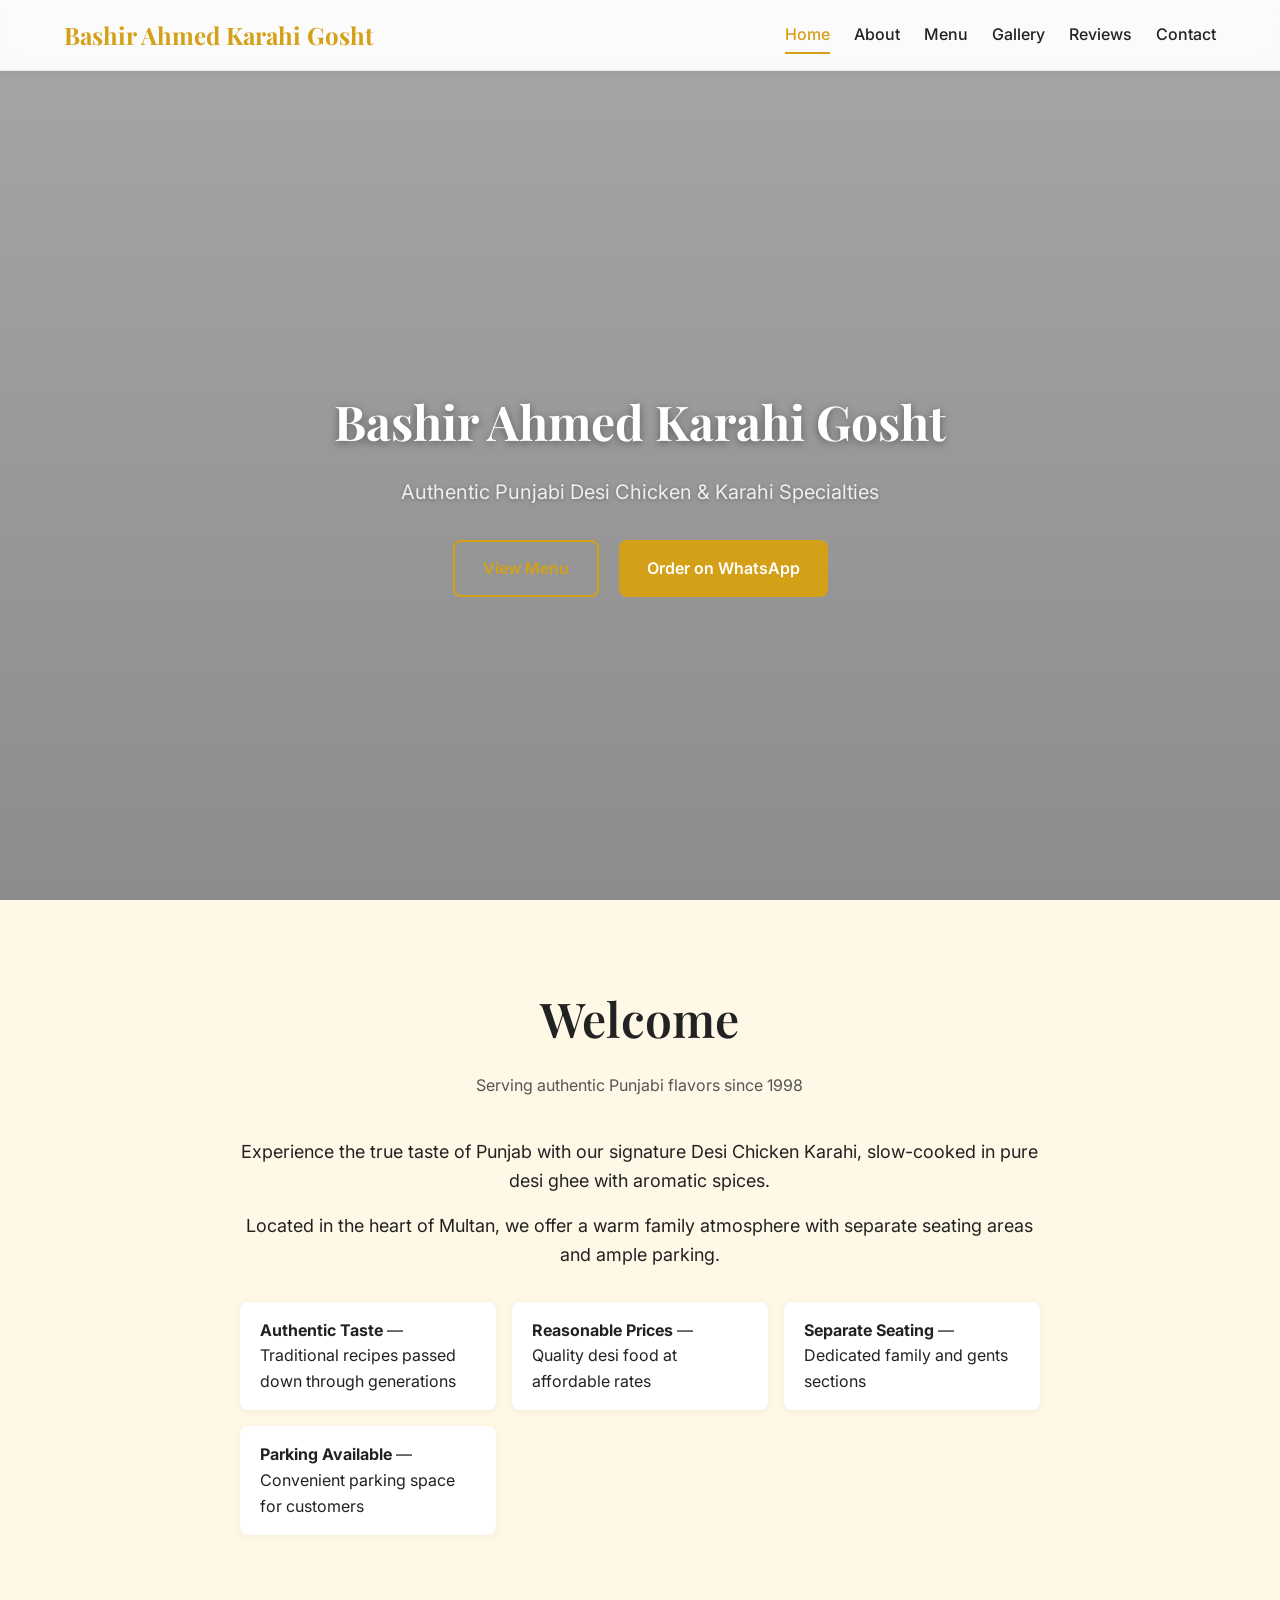
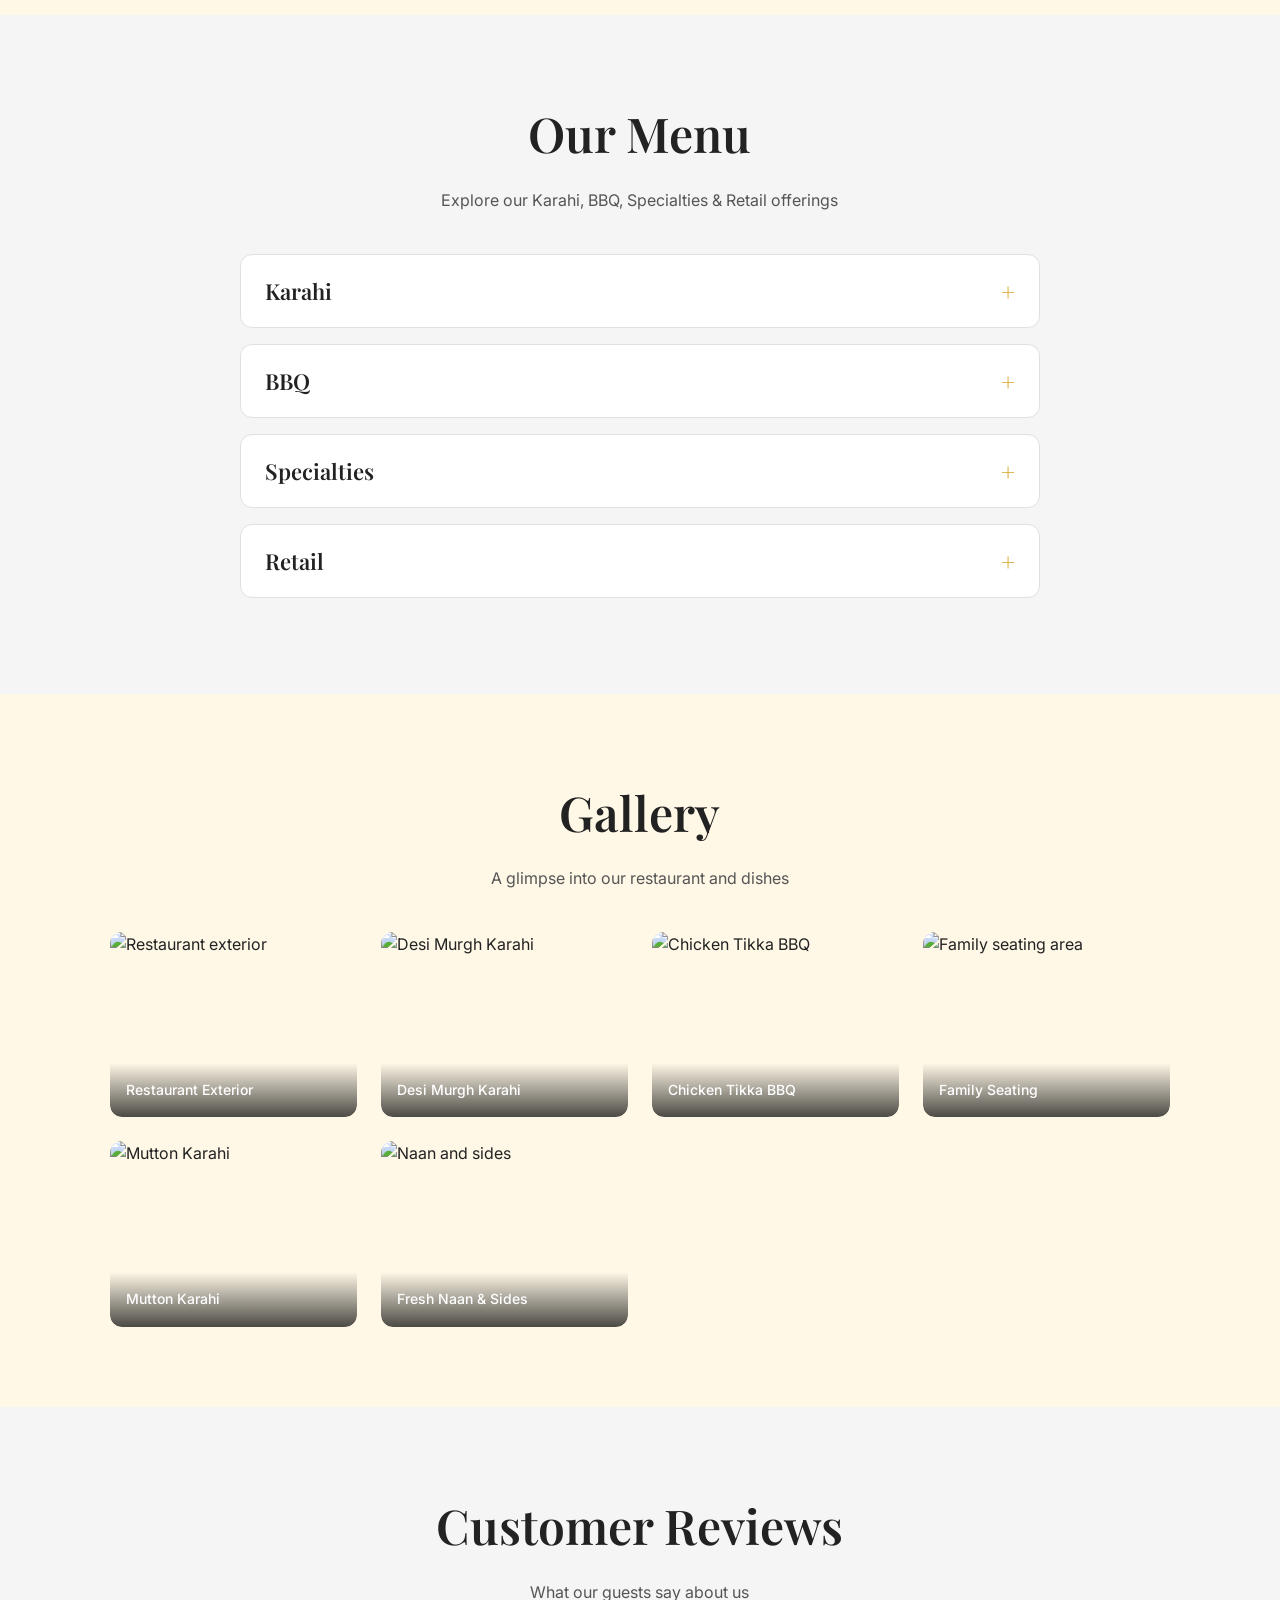
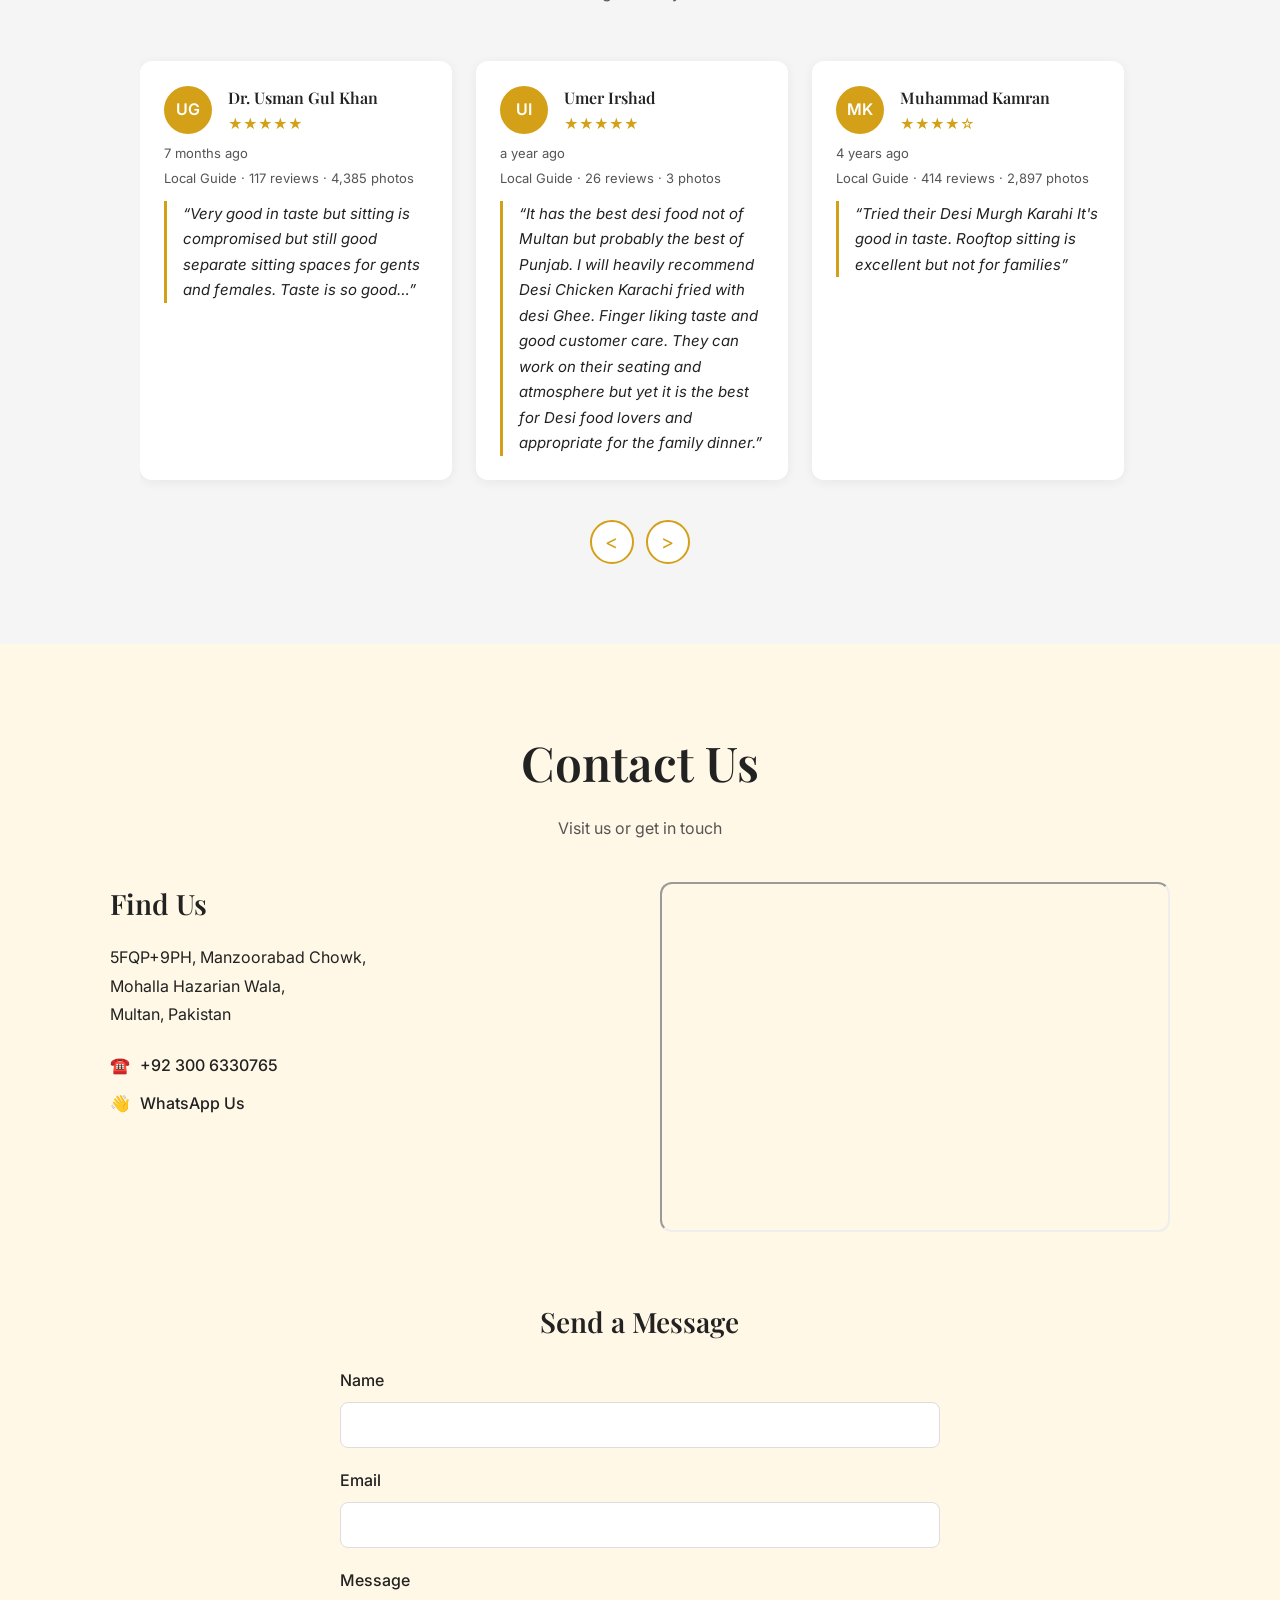
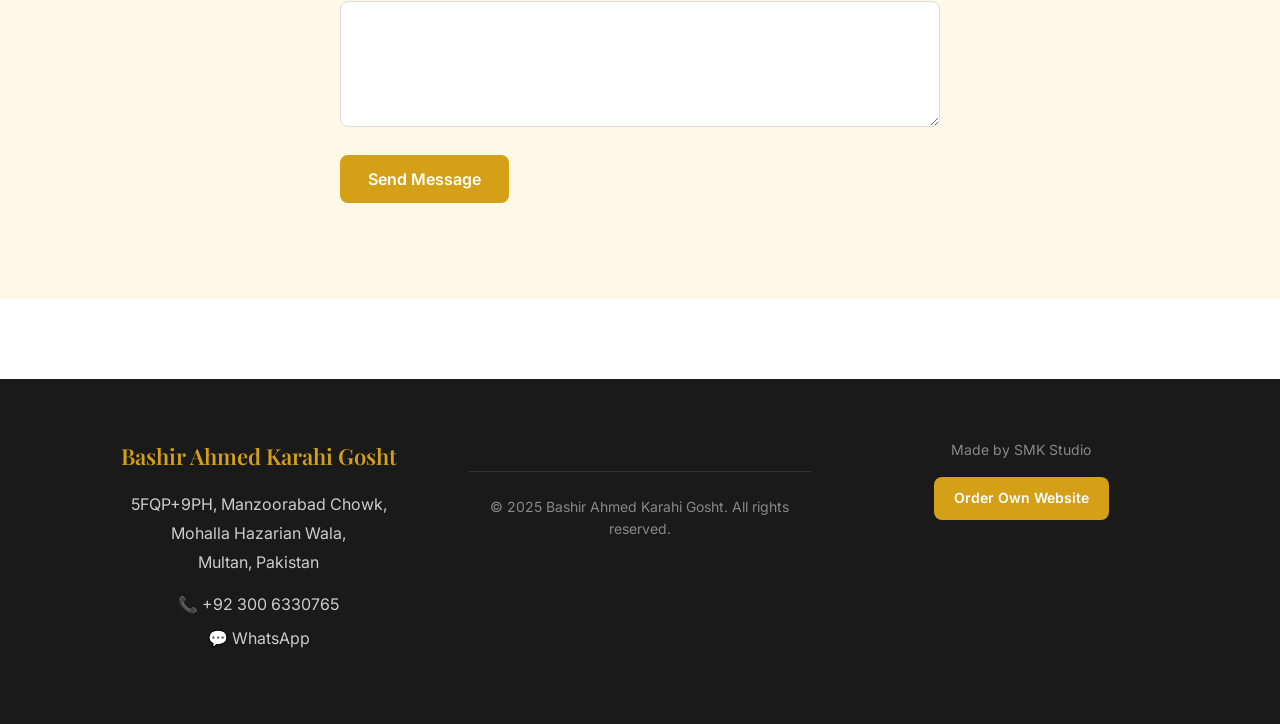
==== commit a3b7d813: "Deploy Bashir Ahmed Karahi Gosht: index.html" ====
--- a/bashir-ahmed-karahi-gosht-f58cc9/index.html
+++ b/bashir-ahmed-karahi-gosht-f58cc9/index.html
@@ -1 +1,417 @@
-{"index.html":"<!DOCTYPE html>\n<html lang=\"en\">\n<head>\n  <meta charset=\"UTF-8\" />\n  <meta name=\"viewport\" content=\"width=device-width, initial-scale=1.0\" />\n  <title>Bashir Ahmed Karahi Gosht</title>\n  <link rel=\"stylesheet\" href=\"styles.css\" />\n  <link rel=\"preconnect\" href=\"https://fonts.googleapis.com\" />\n  <link rel=\"preconnect\" href=\"https://fonts.gstatic.com\" crossorigin />\n  <link href=\"https://fonts.googleapis.com/css2?family=Inter:wght@400;500;600&family=Playfair+Display:wght@400;600;700&display=swap\" rel=\"stylesheet\" />\n</head>\n<body>\n  <!-- Sticky Navigation Bar -->\n  <header class=\"navbar\" role=\"banner\">\n    <div class=\"nav-container container\">\n      <a href=\"#home\" class=\"logo\" aria-label=\"Bashir Ahmed Karahi Gosht - Home\">Bashir Ahmed Karahi Gosht</a>\n      <nav class=\"nav-links\" id=\"nav-links\" role=\"navigation\" aria-label=\"Main navigation\">\n        <ul>\n          <li><a href=\"#home\" class=\"nav-link\" data-target=\"home\">Home</a></li>\n          <li><a href=\"#about\" class=\"nav-link\" data-target=\"about\">About</a></li>\n          <li><a href=\"#menu\" class=\"nav-link\" data-target=\"menu\">Menu</a></li>\n          <li><a href=\"#gallery\" class=\"nav-link\" data-target=\"gallery\">Gallery</a></li>\n          <li><a href=\"#reviews\" class=\"nav-link\" data-target=\"reviews\">Reviews</a></li>\n          <li><a href=\"#contact\" class=\"nav-link\" data-target=\"contact\">Contact</a></li>\n        </ul>\n      </nav>\n      <button class=\"nav-toggle\" id=\"nav-toggle\" aria-expanded=\"false\" aria-controls=\"nav-links\" aria-label=\"Toggle navigation menu\">&#9776;</button>\n    </div>\n  </header>\n\n  <!-- Hero Section -->\n  <section class=\"hero\" id=\"home\">\n    <div class=\"hero-overlay\">\n      <div class=\"hero-content\">\n        <h1 class=\"hero-title\">Bashir Ahmed Karahi Gosht</h1>\n        <p class=\"hero-tagline\">Authentic Punjabi Desi Chicken &amp; Karahi Specialties</p>\n        <div class=\"hero-ctas\">\n          <a href=\"#menu\" class=\"btn btn-outline scroll-link\">View Menu</a>\n          <a href=\"https://wa.me/923006330765\" class=\"btn btn-primary\" target=\"_blank\" rel=\"noopener\">Order on WhatsApp</a>\n        </div>\n      </div>\n    </div>\n  </section>\n\n  <!-- About Section -->\n  <section class=\"section bg-warm-cream\" id=\"about\">\n    <div class=\"container\">\n      <h2 class=\"section-title\">Welcome</h2>\n      <p class=\"section-subtitle\">Serving authentic Punjabi flavors since 1998</p>\n      <div class=\"about-content reveal\">\n        <p>Experience the true taste of Punjab with our signature Desi Chicken Karahi, slow-cooked in pure desi ghee with aromatic spices.</p>\n        <p>Located in the heart of Multan, we offer a warm family atmosphere with separate seating areas and ample parking.</p>\n        <ul class=\"highlights\">\n          <li><strong>Authentic Taste</strong> — Traditional recipes passed down through generations</li>\n          <li><strong>Reasonable Prices</strong> — Quality desi food at affordable rates</li>\n          <li><strong>Separate Seating</strong> — Dedicated family and gents sections</li>\n          <li><strong>Parking Available</strong> — Convenient parking space for customers</li>\n        </ul>\n      </div>\n    </div>\n  </section>\n\n  <!-- Menu Section -->\n  <section class=\"section bg-light-gray\" id=\"menu\">\n    <div class=\"container\">\n      <h2 class=\"section-title\">Our Menu</h2>\n      <p class=\"section-subtitle\">Explore our Karahi, BBQ, Specialties &amp; Retail offerings</p>\n      <div class=\"menu-accordion\">\n        <!-- Karahi Category -->\n        <div class=\"menu-category reveal\">\n          <button class=\"menu-category-header\" aria-expanded=\"false\" aria-controls=\"karahi-panel\">\n            <span>Karahi</span>\n            <span class=\"accordion-icon\">+</span>\n          </button>\n          <div class=\"menu-category-panel\" id=\"karahi-panel\" role=\"region\" hidden>\n            <div class=\"menu-items\">\n              <article class=\"menu-item\">\n                <img class=\"menu-item-image\" src=\"https://images.unsplash.com/photo-1594212043659-5d8ec0b5eeb3?ixlib=rb-4.0.3&auto=format&fit=crop&w=600&q=80\" alt=\"Desi Murgh Karahi\" loading=\"lazy\" />\n                <div class=\"menu-item-content\">\n                  <h3>Desi Murgh Karahi</h3>\n                  <p>Free-range chicken cooked in pure desi ghee with tomatoes, ginger, garlic &amp; green chilies</p>\n                </div>\n                <span class=\"menu-item-price\">PKR 1,200</span>\n              </article>\n              <article class=\"menu-item\">\n                <img class=\"menu-item-image\" src=\"https://images.unsplash.com/photo-1565557623262-b51c2513a641?ixlib=rb-4.0.3&auto=format&fit=crop&w=600&q=80\" alt=\"Desi Chicken Karachi Fried\" loading=\"lazy\" />\n                <div class=\"menu-item-content\">\n                  <h3>Desi Chicken Karachi Fried</h3>\n                  <p>Crispy fried desi chicken in desi ghee — our signature dish</p>\n                </div>\n                <span class=\"menu-item-price\">PKR 1,350</span>\n              </article>\n              <article class=\"menu-item\">\n                <img class=\"menu-item-image\" src=\"https://images.unsplash.com/photo-1601050690597-df0568f70950?ixlib=rb-4.0.3&auto=format&fit=crop&w=600&q=80\" alt=\"Mutton Karahi\" loading=\"lazy\" />\n                <div class=\"menu-item-content\">\n                  <h3>Mutton Karahi</h3>\n                  <p>Tender mutton pieces slow-cooked with aromatic spices in desi ghee</p>\n                </div>\n                <span class=\"menu-item-price\">PKR 1,800</span>\n              </article>\n            </div>\n          </div>\n        </div>\n        <!-- BBQ Category -->\n        <div class=\"menu-category reveal\">\n          <button class=\"menu-category-header\" aria-expanded=\"false\" aria-controls=\"bbq-panel\">\n            <span>BBQ</span>\n            <span class=\"accordion-icon\">+</span>\n          </button>\n          <div class=\"menu-category-panel\" id=\"bbq-panel\" role=\"region\" hidden>\n            <div class=\"menu-items\">\n              <article class=\"menu-item\">\n                <img class=\"menu-item-image\" src=\"https://images.unsplash.com/photo-1603894584373-5ac82b2ae398?ixlib=rb-4.0.3&auto=format&fit=crop&w=600&q=80\" alt=\"Chicken Tikka\" loading=\"lazy\" />\n                <div class=\"menu-item-content\">\n                  <h3>Chicken Tikka</h3>\n                  <p>Marinated chicken chunks grilled over charcoal</p>\n                </div>\n                <span class=\"menu-item-price\">PKR 650</span>\n              </article>\n              <article class=\"menu-item\">\n                <img class=\"menu-item-image\" src=\"https://images.unsplash.com/photo-1599487488170-d11ec9c172f0?ixlib=rb-4.0.3&auto=format&fit=crop&w=600&q=80\" alt=\"Seekh Kabab\" loading=\"lazy\" />\n                <div class=\"menu-item-content\">\n                  <h3>Seekh Kabab</h3>\n                  <p>Minced mutton with spices, grilled on skewers</p>\n                </div>\n                <span class=\"menu-item-price\">PKR 750</span>\n              </article>\n              <article class=\"menu-item\">\n                <img class=\"menu-item-image\" src=\"https://images.unsplash.com/photo-1594212043659-5d8ec0b5eeb3?ixlib=rb-4.0.3&auto=format&fit=crop&w=600&q=80\" alt=\"Malai Boti\" loading=\"lazy\" />\n                <div class=\"menu-item-content\">\n                  <h3>Malai Boti</h3>\n                  <p>Creamy marinated chicken grilled to perfection</p>\n                </div>\n                <span class=\"menu-item-price\">PKR 700</span>\n              </article>\n            </div>\n          </div>\n        </div>\n        <!-- Specialties Category -->\n        <div class=\"menu-category reveal\">\n          <button class=\"menu-category-header\" aria-expanded=\"false\" aria-controls=\"specialties-panel\">\n            <span>Specialties</span>\n            <span class=\"accordion-icon\">+</span>\n          </button>\n          <div class=\"menu-category-panel\" id=\"specialties-panel\" role=\"region\" hidden>\n            <div class=\"menu-items\">\n              <article class=\"menu-item\">\n                <img class=\"menu-item-image\" src=\"https://images.unsplash.com/photo-1601050690597-df0568f70950?ixlib=rb-4.0.3&auto=format&fit=crop&w=600&q=80\" alt=\"Handi Gosht\" loading=\"lazy\" />\n                <div class=\"menu-item-content\">\n                  <h3>Handi Gosht</h3>\n                  <p>Slow-cooked mutton in clay pot with whole spices</p>\n                </div>\n                <span class=\"menu-item-price\">PKR 1,600</span>\n              </article>\n              <article class=\"menu-item\">\n                <img class=\"menu-item-image\" src=\"https://images.unsplash.com/photo-1565557623262-b51c2513a641?ixlib=rb-4.0.3&auto=format&fit=crop&w=600&q=80\" alt=\"Nihari\" loading=\"lazy\" />\n                <div class=\"menu-item-content\">\n                  <h3>Nihari</h3>\n                  <p>Traditional slow-cooked beef stew, served with naan</p>\n                </div>\n                <span class=\"menu-item-price\">PKR 550</span>\n              </article>\n              <article class=\"menu-item\">\n                <img class=\"menu-item-image\" src=\"https://images.unsplash.com/photo-1594212043659-5d8ec0b5eeb3?ixlib=rb-4.0.3&auto=format&fit=crop&w=600&q=80\" alt=\"Paye\" loading=\"lazy\" />\n                <div class=\"menu-item-content\">\n                  <h3>Paye</h3>\n                  <p>Gelatinous goat trotters cooked overnight</p>\n                </div>\n                <span class=\"menu-item-price\">PKR 450</span>\n              </article>\n            </div>\n          </div>\n        </div>\n        <!-- Retail Category -->\n        <div class=\"menu-category reveal\">\n          <button class=\"menu-category-header\" aria-expanded=\"false\" aria-controls=\"retail-panel\">\n            <span>Retail</span>\n            <span class=\"accordion-icon\">+</span>\n          </button>\n          <div class=\"menu-category-panel\" id=\"retail-panel\" role=\"region\" hidden>\n            <div class=\"menu-items\">\n              <article class=\"menu-item\">\n                <img class=\"menu-item-image\" src=\"https://images.unsplash.com/photo-1594212043659-5d8ec0b5eeb3?ixlib=rb-4.0.3&auto=format&fit=crop&w=600&q=80\" alt=\"Bed Sheets &amp; Blankets\" loading=\"lazy\" />\n                <div class=\"menu-item-content\">\n                  <h3>Bed Sheets &amp; Blankets</h3>\n                  <p>Premium quality cotton and wool blends</p>\n                </div>\n                <span class=\"menu-item-price\">PKR 2,500+</span>\n              </article>\n              <article class=\"menu-item\">\n                <img class=\"menu-item-image\" src=\"https://images.unsplash.com/photo-1603894584373-5ac82b2ae398?ixlib=rb-4.0.3&auto=format&fit=crop&w=600&q=80\" alt=\"Gents &amp; Ladies Suits\" loading=\"lazy\" />\n                <div class=\"menu-item-content\">\n                  <h3>Gents &amp; Ladies Suits</h3>\n                  <p>Unstitched fabric suits for all occasions</p>\n                </div>\n                <span class=\"menu-item-price\">PKR 3,000+</span>\n              </article>\n              <article class=\"menu-item\">\n                <img class=\"menu-item-image\" src=\"https://images.unsplash.com/photo-1565557623262-b51c2513a641?ixlib=rb-4.0.3&auto=format&fit=crop&w=600&q=80\" alt=\"Shawls\" loading=\"lazy\" />\n                <div class=\"menu-item-content\">\n                  <h3>Shawls</h3>\n                  <p>Warm woolen and pashmina shawls</p>\n                </div>\n                <span class=\"menu-item-price\">PKR 1,800+</span>\n              </article>\n            </div>\n          </div>\n        </div>\n      </div>\n    </div>\n  </section>\n\n  <!-- Gallery Section -->\n  <section class=\"section bg-warm-cream\" id=\"gallery\">\n    <div class=\"container\">\n      <h2 class=\"section-title\">Gallery</h2>\n      <p class=\"section-subtitle\">A glimpse into our restaurant and dishes</p>\n      <div class=\"gallery-grid\" role=\"list\">\n        <figure class=\"gallery-item reveal\" role=\"listitem\">\n          <img src=\"https://images.unsplash.com/photo-1594212043659-5d8ec0b5eeb3?ixlib=rb-4.0.3&auto=format&fit=crop&w=800&q=80\" alt=\"Restaurant exterior\" loading=\"lazy\" />\n          <figcaption class=\"gallery-caption\">Restaurant Exterior</figcaption>\n        </figure>\n        <figure class=\"gallery-item reveal\" role=\"listitem\">\n          <img src=\"https://images.unsplash.com/photo-1603894584373-5ac82b2ae398?ixlib=rb-4.0.3&auto=format&fit=crop&w=800&q=80\" alt=\"Desi Murgh Karahi\" loading=\"lazy\" />\n          <figcaption class=\"gallery-caption\">Desi Murgh Karahi</figcaption>\n        </figure>\n        <figure class=\"gallery-item reveal\" role=\"listitem\">\n          <img src=\"https://images.unsplash.com/photo-1565557623262-b51c2513a641?ixlib=rb-4.0.3&auto=format&fit=crop&w=800&q=80\" alt=\"Chicken Tikka BBQ\" loading=\"lazy\" />\n          <figcaption class=\"gallery-caption\">Chicken Tikka BBQ</figcaption>\n        </figure>\n        <figure class=\"gallery-item reveal\" role=\"listitem\">\n          <img src=\"https://images.unsplash.com/photo-1594212043659-5d8ec0b5eeb3?ixlib=rb-4.0.3&auto=format&fit=crop&w=800&q=80\" alt=\"Family seating area\" loading=\"lazy\" />\n          <figcaption class=\"gallery-caption\">Family Seating</figcaption>\n        </figure>\n        <figure class=\"gallery-item reveal\" role=\"listitem\">\n          <img src=\"https://images.unsplash.com/photo-1601050690597-df0568f70950?ixlib=rb-4.0.3&auto=format&fit=crop&w=800&q=80\" alt=\"Mutton Karahi\" loading=\"lazy\" />\n          <figcaption class=\"gallery-caption\">Mutton Karahi</figcaption>\n        </figure>\n        <figure class=\"gallery-item reveal\" role=\"listitem\">\n          <img src=\"https://images.unsplash.com/photo-1546069901-ba9599a7e63c?ixlib=rb-4.0.3&auto=format&fit=crop&w=800&q=80\" alt=\"Naan and sides\" loading=\"lazy\" />\n          <figcaption class=\"gallery-caption\">Fresh Naan &amp; Sides</figcaption>\n        </figure>\n      </div>\n    </div>\n  </section>\n\n  <!-- Reviews Section -->\n  <section class=\"section bg-light-gray\" id=\"reviews\">\n    <div class=\"container\">\n      <h2 class=\"section-title\">Customer Reviews</h2>\n      <p class=\"section-subtitle\">What our guests say about us</p>\n      <div class=\"reviews-carousel\" role=\"region\" aria-label=\"Customer reviews\">\n        <div class=\"reviews-track\">\n          <article class=\"review-card reveal\">\n            <div class=\"review-header\">\n              <div class=\"review-avatar\" aria-hidden=\"true\">UG</div>\n              <div class=\"review-meta\">\n                <h4>Dr. Usman Gul Khan</h4>\n                <div class=\"review-stars\" aria-label=\"5 out of 5 stars\">&#9733;&#9733;&#9733;&#9733;&#9733;</div>\n              </div>\n            </div>\n            <p class=\"review-date\">7 months ago</p>\n            <p class=\"review-source\">Local Guide &middot; 117 reviews &middot; 4,385 photos</p>\n            <blockquote class=\"review-quote\">“Very good in taste but sitting is compromised but still good separate sitting spaces for gents and females. Taste is so good…”</blockquote>\n          </article>\n          <article class=\"review-card reveal\">\n            <div class=\"review-header\">\n              <div class=\"review-avatar\" aria-hidden=\"true\">UI</div>\n              <div class=\"review-meta\">\n                <h4>Umer Irshad</h4>\n                <div class=\"review-stars\" aria-label=\"5 out of 5 stars\">&#9733;&#9733;&#9733;&#9733;&#9733;</div>\n              </div>\n            </div>\n            <p class=\"review-date\">a year ago</p>\n            <p class=\"review-source\">Local Guide &middot; 26 reviews &middot; 3 photos</p>\n            <blockquote class=\"review-quote\">“It has the best desi food not of Multan but probably the best of Punjab. I will heavily recommend Desi Chicken Karachi fried with desi Ghee. Finger liking taste and good customer care. They can work on their seating and atmosphere but yet it is the best for Desi food lovers and appropriate for the family dinner.”</blockquote>\n          </article>\n          <article class=\"review-card reveal\">\n            <div class=\"review-header\">\n              <div class=\"review-avatar\" aria-hidden=\"true\">MK</div>\n              <div class=\"review-meta\">\n                <h4>Muhammad Kamran</h4>\n                <div class=\"review-stars\" aria-label=\"4 out of 5 stars\">&#9733;&#9733;&#9733;&#9733;&#9734;</div>\n              </div>\n            </div>\n            <p class=\"review-date\">4 years ago</p>\n            <p class=\"review-source\">Local Guide &middot; 414 reviews &middot; 2,897 photos</p>\n            <blockquote class=\"review-quote\">“Tried their Desi Murgh Karahi It's good in taste. Rooftop sitting is excellent but not for families”</blockquote>\n          </article>\n          <article class=\"review-card reveal\">\n            <div class=\"review-header\">\n              <div class=\"review-avatar\" aria-hidden=\"true\">HR</div>\n              <div class=\"review-meta\">\n                <h4>Hamid Ali Raza</h4>\n                <div class=\"review-stars\" aria-label=\"5 out of 5 stars\">&#9733;&#9733;&#9733;&#9733;&#9733;</div>\n              </div>\n            </div>\n            <p class=\"review-date\">8 years ago</p>\n            <p class=\"review-source\">Local Guide &middot; 33 reviews &middot; 73 photos</p>\n            <blockquote class=\"review-quote\">“Awesome experience of most authentic BBQ and Karahi options. Food quality is amazing. Prices are reasonable. Fairly decent sitting arrangements; not very upscale but still reasonable. Parking space is also sufficient.”</blockquote>\n          </article>\n          <article class=\"review-card reveal\">\n            <div class=\"review-header\">\n              <div class=\"review-avatar\" aria-hidden=\"true\">MH</div>\n              <div class=\"review-meta\">\n                <h4>M Hamza</h4>\n                <div class=\"review-stars\" aria-label=\"5 out of 5 stars\">&#9733;&#9733;&#9733;&#9733;&#9733;</div>\n              </div>\n            </div>\n            <p class=\"review-date\">a year ago</p>\n            <p class=\"review-source\">6 reviews &middot; 6 photos</p>\n            <blockquote class=\"review-quote\">“It's nice place for shoping bed sheet blankets jents ladies suits ladies shall evry thing avail here”</blockquote>\n          </article>\n        </div>\n        <div class=\"carousel-controls\">\n          <button class=\"carousel-btn prev\" aria-label=\"Previous review\">&lt;</button>\n          <button class=\"carousel-btn next\" aria-label=\"Next review\">&gt;</button>\n        </div>\n      </div>\n    </div>\n  </section>\n\n  <!-- Contact Section -->\n  <section class=\"section bg-warm-cream\" id=\"contact\">\n    <div class=\"container\">\n      <h2 class=\"section-title\">Contact Us</h2>\n      <p class=\"section-subtitle\">Visit us or get in touch</p>\n      <div class=\"contact-grid\">\n        <div class=\"contact-info reveal\">\n          <h3>Find Us</h3>\n          <address class=\"contact-address\">\n            5FQP+9PH, Manzoorabad Chowk,<br />\n            Mohalla Hazarian Wala,<br />\n            Multan, Pakistan\n          </address>\n          <div class=\"contact-links\">\n            <a href=\"tel:+923006330765\" class=\"contact-link\">\n              <span aria-hidden=\"true\">&#9742;&#65039;</span> +92 300 6330765\n            </a>\n            <a href=\"https://wa.me/923006330765\" class=\"contact-link\" target=\"_blank\" rel=\"noopener\">\n              <span aria-hidden=\"true\">&#128075;</span> WhatsApp Us\n            </a>\n          </div>\n        </div>\n        <div class=\"contact-map reveal\">\n          <iframe\n            src=\"https://www.google.com/maps?ll=30.1884361,71.4868656&z=17&output=embed\"\n            width=\"100%\"\n            height=\"350\"\n            allowfullscreen=\"\"\n            loading=\"lazy\"\n            referrerpolicy=\"no-referrer-when-downgrade\"\n            title=\"Bashir Ahmed Karahi Gosht location on Google Maps\"\n          ></iframe>\n        </div>\n      </div>\n      <div class=\"contact-form-wrapper reveal\">\n        <h3>Send a Message</h3>\n        <form class=\"contact-form\" id=\"contact-form\" action=\"https://formspree.io/f/your-form-id\" method=\"POST\">\n          <div class=\"form-group\">\n            <label for=\"name\">Name</label>\n            <input type=\"text\" id=\"name\" name=\"name\" required aria-required=\"true\" />\n          </div>\n          <div class=\"form-group\">\n            <label for=\"email\">Email</label>\n            <input type=\"email\" id=\"email\" name=\"email\" required aria-required=\"true\" />\n          </div>\n          <div class=\"form-group\">\n            <label for=\"message\">Message</label>\n            <textarea id=\"message\" name=\"message\" rows=\"5\" required aria-required=\"true\"></textarea>\n          </div>\n          <button type=\"submit\" class=\"btn btn-primary\">Send Message</button>\n          <p class=\"form-status\" aria-live=\"polite\"></p>\n        </form>\n      </div>\n    </div>\n  </section>\n\n  <!-- Footer -->\n  <footer class=\"footer\" role=\"contentinfo\">\n    <div class=\"container\">\n      <div class=\"footer-main\">\n        <div class=\"footer-contact\">\n          <h4>Bashir Ahmed Karahi Gosht</h4>\n          <address>\n            5FQP+9PH, Manzoorabad Chowk,<br />\n            Mohalla Hazarian Wala,<br />\n            Multan, Pakistan\n          </address>\n          <div class=\"footer-links\">\n            <a href=\"tel:+923006330765\">&#128222; +92 300 6330765</a>\n            <a href=\"https://wa.me/923006330765\" target=\"_blank\" rel=\"noopener\">&#128172; WhatsApp</a>\n          </div>\n        </div>\n        <div class=\"footer-copyright\">\n          <p>&copy; 2025 Bashir Ahmed Karahi Gosht. All rights reserved.</p>\n        </div>\n        <div class=\"footer-smk\">\n          <p>Made by SMK Studio</p>\n          <a href=\"https://wa.me/923041184818\" class=\"btn btn-primary\" target=\"_blank\" rel=\"noopener\">Order Own Website</a>\n        </div>\n      </div>\n    </div>\n  </footer>\n\n  <!-- Lightbox Modal -->\n  <div class=\"lightbox\" id=\"lightbox\" role=\"dialog\" aria-modal=\"true\" aria-label=\"Image preview\" hidden>\n    <button class=\"lightbox-close\" aria-label=\"Close lightbox\">&times;</button>\n    <button class=\"lightbox-prev\" aria-label=\"Previous image\">&lt;</button>\n    <button class=\"lightbox-next\" aria-label=\"Next image\">&gt;</button>\n    <img class=\"lightbox-image\" src=\"\" alt=\"\" />\n    <p class=\"lightbox-caption\"></p>\n  </div>\n\n  <script src=\"script.js\"></script>\n</body>\n</html>","styles.css":"/* ===== Palette Variables ===== */\n:root {\n  --color-base: #FFFFFF;\n  --color-light-gray: #F5F5F5;\n  --color-warm-cream: #FFF8E7;\n  --color-accent: #D4A017;\n  --color-accent-dark: #b58a13;\n  --color-text: #222222;\n  --color-text-light: #555555;\n  --font-heading: 'Playfair Display', serif;\n  --font-body: 'Inter', sans-serif;\n  --spacing-unit: 8px;\n  --section-padding-vertical: 80px;\n  --section-padding-horizontal: 24px;\n  --card-gap: 24px;\n  --transition-speed: 0.3s;\n  --transition-slow: 0.6s;\n}\n\n/* ===== Base Reset ===== */\n*, *::before, *::after {\n  box-sizing: border-box;\n  margin: 0;\n  padding: 0;\n}\n\nhtml {\n  scroll-behavior: smooth;\n}\n\nbody {\n  font-family: var(--font-body);\n  font-size: 16px;\n  line-height: 1.6;\n  color: var(--color-text);\n  background-color: var(--color-base);\n  overflow-x: hidden;\n}\n\nimg, video {\n  max-width: 100%;\n  display: block;\n}\n\na {\n  text-decoration: none;\n  color: inherit;\n}\n\nul {\n  list-style: none;\n}\n\nbutton, input, textarea {\n  font-family: inherit;\n  font-size: 16px;\n}\n\n.container {\n  width: min(90%, 1200px);\n  margin-inline: auto;\n  padding-inline: var(--section-padding-horizontal);\n}\n\n/* ===== Typography ===== */\n.section-title {\n  font-family: var(--font-heading);\n  font-size: 48px;\n  text-align: center;\n  margin-bottom: 16px;\n  font-weight: 600;\n}\n\n.section-subtitle {\n  font-family: var(--font-body);\n  font-size: 16px;\n  text-align: center;\n  margin-bottom: 40px;\n  color: var(--color-text-light);\n}\n\nh1, h2, h3, h4 {\n  font-family: var(--font-heading);\n  font-weight: 600;\n  color: var(--color-text);\n}\n\np, li {\n  font-family: var(--font-body);\n}\n\n/* ===== Spacing ===== */\n.section {\n  padding-block: var(--section-padding-vertical);\n  padding-inline: var(--section-padding-horizontal);\n  width: 100%;\n}\n\n.container {\n  padding-inline: var(--section-padding-horizontal);\n}\n\n.section-title {\n  font-size: 48px;\n  margin-bottom: 16px;\n}\n\n.section-subtitle {\n  font-size: 16px;\n  margin-bottom: 40px;\n}\n\n/* ===== Background Classes ===== */\n.bg-light-gray {\n  background-color: var(--color-light-gray);\n}\n\nbg-warm-cream {\n  background-color: var(--color-warm-cream);\n}\n\n/* ===== Navbar ===== */\n.navbar {\n  position: fixed;\n  top: 0;\n  left: 0;\n  width: 100%;\n  z-index: 1000;\n  background-color: rgba(255, 255, 255, 0.95);\n  backdrop-filter: blur(8px);\n  border-bottom: 1px solid #eaeaea;\n  box-shadow: 0 2px 6px rgba(0, 0, 0, 0.05);\n  transition: box-shadow var(--transition-speed);\n}\n\n.nav-container {\n  display: flex;\n  align-items: center;\n  justify-content: space-between;\n  padding: 16px 0;\n}\n\n.logo {\n  font-family: var(--font-heading);\n  font-size: 24px;\nn  font-weight: 700;\n  color: var(--color-accent);\n  transition: color var(--transition-speed);\n}\n\n.nav-links ul {\n  display: flex;\n  gap: 24px;\n}\n\n.nav-link {\n  font-family: var(--font-body);\n  font-size: 16px;\n  font-weight: 500;\n  color: var(--color-text);\n  padding: 6px 0;\n  position: relative;\n  transition: color var(--transition-speed);\n}\n\n.nav-link:hover,\n.nav-link.active {\n  color: var(--color-accent);\n}\n\n.nav-link.active::after,\n.nav-link:hover::after {\n  content: '';\n  position: absolute;\n  bottom: -4px;\n  left: 0;\n  width: 100%;\n  height: 2px;\n  background-color: var(--color-accent);\n}\n\n.nav-toggle {\n  display: none;\n  background: none;\n  border: none;\n  font-size: 26px;\n  cursor: pointer;\n  color: var(--color-text);\n  transition: color var(--transition-speed);\n}\n\n.nav-toggle:hover {\n  color: var(--color-accent);\n}\n\n/* ===== Hero Section ===== */\n.hero {\n  position: relative;\n  min-height: 100vh;\n  background-image: linear-gradient(rgba(0, 0, 0, 0.35), rgba(0, 0, 0, 0.45)), url('https://images.unsplash.com/photo-1594212043659-5d8ec0b5eeb3?ixlib=rb-4.0.3&auto=format&fit=crop&w=2100&q=80');\n  background-size: cover;\n  background-position: center;\n  background-attachment: center;\n  display: flex;\n  align-items: center;\n  color: var(--color-base);\n  text-align: center;\n  padding-top: 80px;\n}\n\n.hero-overlay {\n  width: 100%;\n}\n\n.hero-content {\n  max-width: 800px;\n  margin-inline: auto;\n}\n\n.hero-title {\n  font-family: var(--font-heading);\n  font-size: 48px;\n  font-weight: 700;\n  color: var(--color-base);\n  text-shadow: 0 2px 8px rgba(0, 0, 0, 0.4);\n  margin-bottom: 16px;\n}\n\n.hero-tagline {\n  font-family: var(--font-body);\nn  font-size: 20px;\n  font-weight: 400;\n  color: #f0f0f0;\n  margin-bottom: 32px;\n  text-shadow: 0 1px 4px rgba(0, 0, 0, 0.3);\n}\n\n.hero-ctas {\n  display: flex;\n  justify-content: center;\n  gap: 20px;\n  flex-wrap: wrap;\n}\n\n.btn {\n  display: inline-flex;\n  align-items: center;\n  justify-content: center;\n  font-family: var(--font-body);\n  font-size: 16px;\n  font-weight: 600;\n  padding: 14px 28px;\n  border-radius: 8px;\n  border: none;\n  cursor: pointer;\n  transition: background-color var(--transition-slow), transform var(--transition-speed), box-shadow var(--transition-speed), scale var(--transition-speed);\n  transform: translateZ(0);\n}\n\n.btn:focus {\n  outline: 2px solid var(--color-accent);\n  outline-offset: 2px;\n}\n\n.btn-primary {\n  background-color: var(--color-accent);\n  color: var(--color-base);\n}\n\n.btn-primary:hover {\n  background-color: var(--color-accent-dark);\n  transform: scale(1.05);\n  box-shadow: 0 6px 16px rgba(212, 160, 23, 0.4);\n}\n\n.btn-outline {\n  background-color: transparent;\n  border: 2px solid var(--color-accent);\n  color: var(--color-accent);\n}\n\n.btn-outline:hover {\n  background-color: var(--color-accent);\n  color: #1a1a1a;\n  transform: scale(1.05);\n  box-shadow: 0 6px 16px rgba(212, 160, 23, 0.3);\n}\n\n/* ===== About Section ===== */\n.about-content {\n  max-width: 800px;\n  margin: 0 auto;\n  text-align: center;\n}\n\n.about-content p {\n  margin-bottom: 16px;\n  font-size: 18px;\n}\n\n.highlights {\n  display: grid;\n  grid-template-columns: repeat(auto-fit, minmax(250px, 1fr));\n  gap: 16px;\n  margin-top: 32px;\nn  text-align: left;\n}\n\n.highlights li {\n  padding: 16px 20px;\n  background: var(--color-base);\n  border-radius: 8px;\n  box-shadow: 0 2px 8px rgba(0, 0, 0, 0.05);\n  transition: transform var(--transition-speed), box-shadow var(--transition-speed);\n}\n\n.highlights li:hover {\n  transform: translateY(-4px);\nn  box-shadow: 0 8px 24px rgba(0, 0, 0, 0.1);\n}\n\n/* ===== Menu Accordion ===== */\n.menu-accordion {\n  max-width: 800px;\nn  margin: 0 auto;\n}\n\n.menu-category {\n  border: 1px solid #e0e0e0;\n  border-radius: 12px;\n  overflow: hidden;\n  margin-bottom: 16px;\n  background: var(--color-base);\n  transition: box-shadow var(--transition-speed), transform var(--transition-speed);\n}\n\n.menu-category:hover {\n  box-shadow: 0 4px 16px rgba(0, 0, 0, 0.08);\nn  transform: translateY(-2px);\n}\n\n.menu-category-header {\n  width: 100%;\n  display: flex;\n  justify-content: space-between;\n  align-items: center;\n  padding: 20px 24px;\n  background: transparent;\n  border: none;\n  font-family: var(--font-heading);\nn  font-size: 22px;\n  font-weight: 600;\n  color: var(--color-text);\n  cursor: pointer;\n  text-align: left;\n  transition: background-color var(--transition-speed), color var(--transition-speed);\n}\n\n.menu-category-header:hover {\n  background: var(--color-warm-cream);\n}\n\n.accordion-icon {\n  font-size: 24px;\n  font-weight: 300;\n  color: var(--color-accent);\n  transition: transform var(--transition-speed);\n}\n\n.menu-category-header[aria-expanded=\"true\"] .accordion-icon {\n  transform: rotate(45deg);\n}\n\n.menu-category-panel {\n  overflow: hidden;\n  max-height: 0;\n  transition: max-height 0.4s ease;\n}\n\n.menu-category-panel:not([hidden]) {\n  max-height: 500px;\n}\n\n.menu-items {\n  padding: 0 24px 24px;\n}\n\n.menu-item {\n  display: flex;\n  justify-content: space-between;\n  align-items: flex-start;\n  padding: 16px 0;\n  border-bottom: 1px solid #f0f0f0;\n  gap: 16px;\n  transition: transform var(--transition-speed), box-shadow var(--transition-speed);\n}\n\n.menu-item:hover {\n  transform: translateY(-4px);\nn  box-shadow: 0 8px 24px rgba(0, 0, 0, 0.08);\n}\n\n.menu-item:last-child {\n  border-bottom: none;\n}\n\n.menu-item-image {\n  width: 80px;\n  height: 80px;\n  object-fit: cover;\n  border-radius: 8px;\nn  flex-shrink: 0;\n  transition: transform var(--transition-speed);\n}\n\n.menu-item:hover .menu-item-image {\n  transform: scale(1.05);\n}\n\n.menu-item-content {\n  flex: 1;\nn  min-width: 0;\n}\n\n.menu-item-content h3 {\n  font-family: var(--font-heading);\nn  font-size: 18px;\n  font-weight: 600;\n  color: var(--color-text);\nn  margin-bottom: 4px;\n}\n\n.menu-item-content p {\n  font-size: 14px;\nn  color: var(--color-text-light);\n}\n\n.menu-item-price {\n  font-family: var(--font-heading);\nn  font-size: 18px;\n  font-weight: 600;\n  color: var(--color-accent);\nn  white-space: nowrap;\nn  flex-shrink: 0;\n}\n\n/* ===== Gallery ===== */\n.gallery-grid {\n  display: grid;\nn  grid-template-columns: repeat(4, 1fr);\nn  gap: var(--card-gap);\n}\n\n.gallery-item {\nn  position: relative;\n  border-radius: 12px;\n  overflow: hidden;\n  cursor: zoom-in;\n  aspect-ratio: 4 / 3;\n  transition: transform var(--transition-speed), box-shadow var(--transition-speed);\n}\n\n.gallery-item:hover {\n  transform: scale(1.03);\nn  box-shadow: 0 8px 24px rgba(0, 0, 0, 0.1);\n}\n\n.gallery-item img {\n  width: 100%;\nn  height: 100%;\nn  object-fit: cover;\nn  transition: transform var(--transition-speed);\n}\n\n.gallery-item:hover img {\n  transform: scale(1.05);\n}\n\n.gallery-caption {\n  position: absolute;\nn  bottom: 0;\nn  left: 0;\nn  right: 0;\nn  padding: 16px;\nn  background: linear-gradient(transparent, rgba(0,0,0,0.7));\nn  color: var(--color-base);\nn  font-weight: 500;\nn  font-size: 14px;\nn  border-radius: 0 0 12px 12px;\n}\n\n/* ===== Reviews Carousel ===== */\n.reviews-carousel {\n  max-width: 1000px;\nn  margin: 0 auto;\nn  position: relative;\n}\n\n.reviews-track {\n  display: flex;\nn  gap: 24px;\nn  overflow-x: auto;\nn  scroll-snap-type: x mandatory;\nn  padding: 16px 8px;\nn  scrollbar-width: thin;\nn  scrollbar-color: var(--color-accent) transparent;\n}\n\n.reviews-track::-webkit-scrollbar {\n  height: 6px;\n}\n\n.reviews-track::-webkit-scrollbar-track {\n  background: transparent;\n}\n\n.reviews-track::-webkit-scrollbar-thumb {\n  background: var(--color-accent);\n  border-radius: 3px;\n}\n\n.review-card {\n  flex: 0 0 calc(33.333% - 16px);\n  min-width: 280px;\n  scroll-snap-align: start;\n  background: var(--color-base);\n  border-radius: 12px;\n  padding: 24px;\n  box-shadow: 0 2px 12px rgba(0, 0, 0, 0.06);\n  transition: transform var(--transition-speed), box-shadow var(--transition-speed);\n}\n\n.review-card:hover {\n  transform: translateY(-4px);\nn  box-shadow: 0 12px 32px rgba(0, 0, 0, 0.1);\n}\n\n.review-header {\n  display: flex;\n  align-items: center;\nn  gap: 16px;\nn  margin-bottom: 8px;\n}\n\n.review-avatar {\n  width: 48px;\nn  height: 48px;\n  border-radius: 50%;\nn  background: var(--color-accent);\nn  color: var(--color-base);\nn  display: flex;\nn  align-items: center;\nn  justify-content: center;\nn  font-weight: 600;\nn  font-size: 16px;\nn  flex-shrink: 0;\nn  transition: transform var(--transition-speed);\n}\n\n.review-header:hover .review-avatar {\n  transform: scale(1.1);\n}\n\n.review-meta h4 {\n  font-family: var(--font-heading);\nn  font-size: 16px;\nn  font-weight: 600;\nn  margin-bottom: 2px;\n}\n\n.review-stars {\n  font-size: 14px;\nn  color: var(--color-accent);\n}\n\n.review-date {\n  font-size: 13px;\nn  color: var(--color-text-light);\nn  margin-bottom: 4px;\n}\n\n.review-source {\n  font-size: 13px;\nn  color: var(--color-text-light);\nn  margin-bottom: 12px;\n}\n\n.review-quote {\n  font-size: 15+<!DOCTYPE html>
+<html lang="en">
+<head>
+  <meta charset="UTF-8" />
+  <meta name="viewport" content="width=device-width, initial-scale=1.0" />
+  <title>Bashir Ahmed Karahi Gosht</title>
+  <link rel="stylesheet" href="styles.css" />
+  <link rel="preconnect" href="https://fonts.googleapis.com" />
+  <link rel="preconnect" href="https://fonts.gstatic.com" crossorigin />
+  <link href="https://fonts.googleapis.com/css2?family=Inter:wght@400;500;600&family=Playfair+Display:wght@400;600;700&display=swap" rel="stylesheet" />
+</head>
+<body>
+  <!-- Sticky Navigation Bar -->
+  <header class="navbar" role="banner">
+    <div class="nav-container container">
+      <a href="#home" class="logo" aria-label="Bashir Ahmed Karahi Gosht - Home">Bashir Ahmed Karahi Gosht</a>
+      <nav class="nav-links" id="nav-links" role="navigation" aria-label="Main navigation">
+        <ul>
+          <li><a href="#home" class="nav-link" data-target="home">Home</a></li>
+          <li><a href="#about" class="nav-link" data-target="about">About</a></li>
+          <li><a href="#menu" class="nav-link" data-target="menu">Menu</a></li>
+          <li><a href="#gallery" class="nav-link" data-target="gallery">Gallery</a></li>
+          <li><a href="#reviews" class="nav-link" data-target="reviews">Reviews</a></li>
+          <li><a href="#contact" class="nav-link" data-target="contact">Contact</a></li>
+        </ul>
+      </nav>
+      <button class="nav-toggle" id="nav-toggle" aria-expanded="false" aria-controls="nav-links" aria-label="Toggle navigation menu">&#9776;</button>
+    </div>
+  </header>
+
+  <!-- Hero Section -->
+  <section class="hero" id="home">
+    <div class="hero-overlay">
+      <div class="hero-content">
+        <h1 class="hero-title">Bashir Ahmed Karahi Gosht</h1>
+        <p class="hero-tagline">Authentic Punjabi Desi Chicken &amp; Karahi Specialties</p>
+        <div class="hero-ctas">
+          <a href="#menu" class="btn btn-outline scroll-link">View Menu</a>
+          <a href="https://wa.me/923006330765" class="btn btn-primary" target="_blank" rel="noopener">Order on WhatsApp</a>
+        </div>
+      </div>
+    </div>
+  </section>
+
+  <!-- About Section -->
+  <section class="section bg-warm-cream" id="about">
+    <div class="container">
+      <h2 class="section-title">Welcome</h2>
+      <p class="section-subtitle">Serving authentic Punjabi flavors since 1998</p>
+      <div class="about-content reveal">
+        <p>Experience the true taste of Punjab with our signature Desi Chicken Karahi, slow-cooked in pure desi ghee with aromatic spices.</p>
+        <p>Located in the heart of Multan, we offer a warm family atmosphere with separate seating areas and ample parking.</p>
+        <ul class="highlights">
+          <li><strong>Authentic Taste</strong> — Traditional recipes passed down through generations</li>
+          <li><strong>Reasonable Prices</strong> — Quality desi food at affordable rates</li>
+          <li><strong>Separate Seating</strong> — Dedicated family and gents sections</li>
+          <li><strong>Parking Available</strong> — Convenient parking space for customers</li>
+        </ul>
+      </div>
+    </div>
+  </section>
+
+  <!-- Menu Section -->
+  <section class="section bg-light-gray" id="menu">
+    <div class="container">
+      <h2 class="section-title">Our Menu</h2>
+      <p class="section-subtitle">Explore our Karahi, BBQ, Specialties &amp; Retail offerings</p>
+      <div class="menu-accordion">
+        <!-- Karahi Category -->
+        <div class="menu-category reveal">
+          <button class="menu-category-header" aria-expanded="false" aria-controls="karahi-panel">
+            <span>Karahi</span>
+            <span class="accordion-icon">+</span>
+          </button>
+          <div class="menu-category-panel" id="karahi-panel" role="region" hidden>
+            <div class="menu-items">
+              <article class="menu-item">
+                <img class="menu-item-image" src="https://images.unsplash.com/photo-1594212043659-5d8ec0b5eeb3?ixlib=rb-4.0.3&auto=format&fit=crop&w=600&q=80" alt="Desi Murgh Karahi" loading="lazy" />
+                <div class="menu-item-content">
+                  <h3>Desi Murgh Karahi</h3>
+                  <p>Free-range chicken cooked in pure desi ghee with tomatoes, ginger, garlic &amp; green chilies</p>
+                </div>
+                <span class="menu-item-price">PKR 1,200</span>
+              </article>
+              <article class="menu-item">
+                <img class="menu-item-image" src="https://images.unsplash.com/photo-1565557623262-b51c2513a641?ixlib=rb-4.0.3&auto=format&fit=crop&w=600&q=80" alt="Desi Chicken Karachi Fried" loading="lazy" />
+                <div class="menu-item-content">
+                  <h3>Desi Chicken Karachi Fried</h3>
+                  <p>Crispy fried desi chicken in desi ghee — our signature dish</p>
+                </div>
+                <span class="menu-item-price">PKR 1,350</span>
+              </article>
+              <article class="menu-item">
+                <img class="menu-item-image" src="https://images.unsplash.com/photo-1601050690597-df0568f70950?ixlib=rb-4.0.3&auto=format&fit=crop&w=600&q=80" alt="Mutton Karahi" loading="lazy" />
+                <div class="menu-item-content">
+                  <h3>Mutton Karahi</h3>
+                  <p>Tender mutton pieces slow-cooked with aromatic spices in desi ghee</p>
+                </div>
+                <span class="menu-item-price">PKR 1,800</span>
+              </article>
+            </div>
+          </div>
+        </div>
+        <!-- BBQ Category -->
+        <div class="menu-category reveal">
+          <button class="menu-category-header" aria-expanded="false" aria-controls="bbq-panel">
+            <span>BBQ</span>
+            <span class="accordion-icon">+</span>
+          </button>
+          <div class="menu-category-panel" id="bbq-panel" role="region" hidden>
+            <div class="menu-items">
+              <article class="menu-item">
+                <img class="menu-item-image" src="https://images.unsplash.com/photo-1603894584373-5ac82b2ae398?ixlib=rb-4.0.3&auto=format&fit=crop&w=600&q=80" alt="Chicken Tikka" loading="lazy" />
+                <div class="menu-item-content">
+                  <h3>Chicken Tikka</h3>
+                  <p>Marinated chicken chunks grilled over charcoal</p>
+                </div>
+                <span class="menu-item-price">PKR 650</span>
+              </article>
+              <article class="menu-item">
+                <img class="menu-item-image" src="https://images.unsplash.com/photo-1599487488170-d11ec9c172f0?ixlib=rb-4.0.3&auto=format&fit=crop&w=600&q=80" alt="Seekh Kabab" loading="lazy" />
+                <div class="menu-item-content">
+                  <h3>Seekh Kabab</h3>
+                  <p>Minced mutton with spices, grilled on skewers</p>
+                </div>
+                <span class="menu-item-price">PKR 750</span>
+              </article>
+              <article class="menu-item">
+                <img class="menu-item-image" src="https://images.unsplash.com/photo-1594212043659-5d8ec0b5eeb3?ixlib=rb-4.0.3&auto=format&fit=crop&w=600&q=80" alt="Malai Boti" loading="lazy" />
+                <div class="menu-item-content">
+                  <h3>Malai Boti</h3>
+                  <p>Creamy marinated chicken grilled to perfection</p>
+                </div>
+                <span class="menu-item-price">PKR 700</span>
+              </article>
+            </div>
+          </div>
+        </div>
+        <!-- Specialties Category -->
+        <div class="menu-category reveal">
+          <button class="menu-category-header" aria-expanded="false" aria-controls="specialties-panel">
+            <span>Specialties</span>
+            <span class="accordion-icon">+</span>
+          </button>
+          <div class="menu-category-panel" id="specialties-panel" role="region" hidden>
+            <div class="menu-items">
+              <article class="menu-item">
+                <img class="menu-item-image" src="https://images.unsplash.com/photo-1601050690597-df0568f70950?ixlib=rb-4.0.3&auto=format&fit=crop&w=600&q=80" alt="Handi Gosht" loading="lazy" />
+                <div class="menu-item-content">
+                  <h3>Handi Gosht</h3>
+                  <p>Slow-cooked mutton in clay pot with whole spices</p>
+                </div>
+                <span class="menu-item-price">PKR 1,600</span>
+              </article>
+              <article class="menu-item">
+                <img class="menu-item-image" src="https://images.unsplash.com/photo-1565557623262-b51c2513a641?ixlib=rb-4.0.3&auto=format&fit=crop&w=600&q=80" alt="Nihari" loading="lazy" />
+                <div class="menu-item-content">
+                  <h3>Nihari</h3>
+                  <p>Traditional slow-cooked beef stew, served with naan</p>
+                </div>
+                <span class="menu-item-price">PKR 550</span>
+              </article>
+              <article class="menu-item">
+                <img class="menu-item-image" src="https://images.unsplash.com/photo-1594212043659-5d8ec0b5eeb3?ixlib=rb-4.0.3&auto=format&fit=crop&w=600&q=80" alt="Paye" loading="lazy" />
+                <div class="menu-item-content">
+                  <h3>Paye</h3>
+                  <p>Gelatinous goat trotters cooked overnight</p>
+                </div>
+                <span class="menu-item-price">PKR 450</span>
+              </article>
+            </div>
+          </div>
+        </div>
+        <!-- Retail Category -->
+        <div class="menu-category reveal">
+          <button class="menu-category-header" aria-expanded="false" aria-controls="retail-panel">
+            <span>Retail</span>
+            <span class="accordion-icon">+</span>
+          </button>
+          <div class="menu-category-panel" id="retail-panel" role="region" hidden>
+            <div class="menu-items">
+              <article class="menu-item">
+                <img class="menu-item-image" src="https://images.unsplash.com/photo-1594212043659-5d8ec0b5eeb3?ixlib=rb-4.0.3&auto=format&fit=crop&w=600&q=80" alt="Bed Sheets &amp; Blankets" loading="lazy" />
+                <div class="menu-item-content">
+                  <h3>Bed Sheets &amp; Blankets</h3>
+                  <p>Premium quality cotton and wool blends</p>
+                </div>
+                <span class="menu-item-price">PKR 2,500+</span>
+              </article>
+              <article class="menu-item">
+                <img class="menu-item-image" src="https://images.unsplash.com/photo-1603894584373-5ac82b2ae398?ixlib=rb-4.0.3&auto=format&fit=crop&w=600&q=80" alt="Gents &amp; Ladies Suits" loading="lazy" />
+                <div class="menu-item-content">
+                  <h3>Gents &amp; Ladies Suits</h3>
+                  <p>Unstitched fabric suits for all occasions</p>
+                </div>
+                <span class="menu-item-price">PKR 3,000+</span>
+              </article>
+              <article class="menu-item">
+                <img class="menu-item-image" src="https://images.unsplash.com/photo-1565557623262-b51c2513a641?ixlib=rb-4.0.3&auto=format&fit=crop&w=600&q=80" alt="Shawls" loading="lazy" />
+                <div class="menu-item-content">
+                  <h3>Shawls</h3>
+                  <p>Warm woolen and pashmina shawls</p>
+                </div>
+                <span class="menu-item-price">PKR 1,800+</span>
+              </article>
+            </div>
+          </div>
+        </div>
+      </div>
+    </div>
+  </section>
+
+  <!-- Gallery Section -->
+  <section class="section bg-warm-cream" id="gallery">
+    <div class="container">
+      <h2 class="section-title">Gallery</h2>
+      <p class="section-subtitle">A glimpse into our restaurant and dishes</p>
+      <div class="gallery-grid" role="list">
+        <figure class="gallery-item reveal" role="listitem">
+          <img src="https://images.unsplash.com/photo-1594212043659-5d8ec0b5eeb3?ixlib=rb-4.0.3&auto=format&fit=crop&w=800&q=80" alt="Restaurant exterior" loading="lazy" />
+          <figcaption class="gallery-caption">Restaurant Exterior</figcaption>
+        </figure>
+        <figure class="gallery-item reveal" role="listitem">
+          <img src="https://images.unsplash.com/photo-1603894584373-5ac82b2ae398?ixlib=rb-4.0.3&auto=format&fit=crop&w=800&q=80" alt="Desi Murgh Karahi" loading="lazy" />
+          <figcaption class="gallery-caption">Desi Murgh Karahi</figcaption>
+        </figure>
+        <figure class="gallery-item reveal" role="listitem">
+          <img src="https://images.unsplash.com/photo-1565557623262-b51c2513a641?ixlib=rb-4.0.3&auto=format&fit=crop&w=800&q=80" alt="Chicken Tikka BBQ" loading="lazy" />
+          <figcaption class="gallery-caption">Chicken Tikka BBQ</figcaption>
+        </figure>
+        <figure class="gallery-item reveal" role="listitem">
+          <img src="https://images.unsplash.com/photo-1594212043659-5d8ec0b5eeb3?ixlib=rb-4.0.3&auto=format&fit=crop&w=800&q=80" alt="Family seating area" loading="lazy" />
+          <figcaption class="gallery-caption">Family Seating</figcaption>
+        </figure>
+        <figure class="gallery-item reveal" role="listitem">
+          <img src="https://images.unsplash.com/photo-1601050690597-df0568f70950?ixlib=rb-4.0.3&auto=format&fit=crop&w=800&q=80" alt="Mutton Karahi" loading="lazy" />
+          <figcaption class="gallery-caption">Mutton Karahi</figcaption>
+        </figure>
+        <figure class="gallery-item reveal" role="listitem">
+          <img src="https://images.unsplash.com/photo-1546069901-ba9599a7e63c?ixlib=rb-4.0.3&auto=format&fit=crop&w=800&q=80" alt="Naan and sides" loading="lazy" />
+          <figcaption class="gallery-caption">Fresh Naan &amp; Sides</figcaption>
+        </figure>
+      </div>
+    </div>
+  </section>
+
+  <!-- Reviews Section -->
+  <section class="section bg-light-gray" id="reviews">
+    <div class="container">
+      <h2 class="section-title">Customer Reviews</h2>
+      <p class="section-subtitle">What our guests say about us</p>
+      <div class="reviews-carousel" role="region" aria-label="Customer reviews">
+        <div class="reviews-track">
+          <article class="review-card reveal">
+            <div class="review-header">
+              <div class="review-avatar" aria-hidden="true">UG</div>
+              <div class="review-meta">
+                <h4>Dr. Usman Gul Khan</h4>
+                <div class="review-stars" aria-label="5 out of 5 stars">&#9733;&#9733;&#9733;&#9733;&#9733;</div>
+              </div>
+            </div>
+            <p class="review-date">7 months ago</p>
+            <p class="review-source">Local Guide &middot; 117 reviews &middot; 4,385 photos</p>
+            <blockquote class="review-quote">“Very good in taste but sitting is compromised but still good separate sitting spaces for gents and females. Taste is so good…”</blockquote>
+          </article>
+          <article class="review-card reveal">
+            <div class="review-header">
+              <div class="review-avatar" aria-hidden="true">UI</div>
+              <div class="review-meta">
+                <h4>Umer Irshad</h4>
+                <div class="review-stars" aria-label="5 out of 5 stars">&#9733;&#9733;&#9733;&#9733;&#9733;</div>
+              </div>
+            </div>
+            <p class="review-date">a year ago</p>
+            <p class="review-source">Local Guide &middot; 26 reviews &middot; 3 photos</p>
+            <blockquote class="review-quote">“It has the best desi food not of Multan but probably the best of Punjab. I will heavily recommend Desi Chicken Karachi fried with desi Ghee. Finger liking taste and good customer care. They can work on their seating and atmosphere but yet it is the best for Desi food lovers and appropriate for the family dinner.”</blockquote>
+          </article>
+          <article class="review-card reveal">
+            <div class="review-header">
+              <div class="review-avatar" aria-hidden="true">MK</div>
+              <div class="review-meta">
+                <h4>Muhammad Kamran</h4>
+                <div class="review-stars" aria-label="4 out of 5 stars">&#9733;&#9733;&#9733;&#9733;&#9734;</div>
+              </div>
+            </div>
+            <p class="review-date">4 years ago</p>
+            <p class="review-source">Local Guide &middot; 414 reviews &middot; 2,897 photos</p>
+            <blockquote class="review-quote">“Tried their Desi Murgh Karahi It's good in taste. Rooftop sitting is excellent but not for families”</blockquote>
+          </article>
+          <article class="review-card reveal">
+            <div class="review-header">
+              <div class="review-avatar" aria-hidden="true">HR</div>
+              <div class="review-meta">
+                <h4>Hamid Ali Raza</h4>
+                <div class="review-stars" aria-label="5 out of 5 stars">&#9733;&#9733;&#9733;&#9733;&#9733;</div>
+              </div>
+            </div>
+            <p class="review-date">8 years ago</p>
+            <p class="review-source">Local Guide &middot; 33 reviews &middot; 73 photos</p>
+            <blockquote class="review-quote">“Awesome experience of most authentic BBQ and Karahi options. Food quality is amazing. Prices are reasonable. Fairly decent sitting arrangements; not very upscale but still reasonable. Parking space is also sufficient.”</blockquote>
+          </article>
+          <article class="review-card reveal">
+            <div class="review-header">
+              <div class="review-avatar" aria-hidden="true">MH</div>
+              <div class="review-meta">
+                <h4>M Hamza</h4>
+                <div class="review-stars" aria-label="5 out of 5 stars">&#9733;&#9733;&#9733;&#9733;&#9733;</div>
+              </div>
+            </div>
+            <p class="review-date">a year ago</p>
+            <p class="review-source">6 reviews &middot; 6 photos</p>
+            <blockquote class="review-quote">“It's nice place for shoping bed sheet blankets jents ladies suits ladies shall evry thing avail here”</blockquote>
+          </article>
+        </div>
+        <div class="carousel-controls">
+          <button class="carousel-btn prev" aria-label="Previous review">&lt;</button>
+          <button class="carousel-btn next" aria-label="Next review">&gt;</button>
+        </div>
+      </div>
+    </div>
+  </section>
+
+  <!-- Contact Section -->
+  <section class="section bg-warm-cream" id="contact">
+    <div class="container">
+      <h2 class="section-title">Contact Us</h2>
+      <p class="section-subtitle">Visit us or get in touch</p>
+      <div class="contact-grid">
+        <div class="contact-info reveal">
+          <h3>Find Us</h3>
+          <address class="contact-address">
+            5FQP+9PH, Manzoorabad Chowk,<br />
+            Mohalla Hazarian Wala,<br />
+            Multan, Pakistan
+          </address>
+          <div class="contact-links">
+            <a href="tel:+923006330765" class="contact-link">
+              <span aria-hidden="true">&#9742;&#65039;</span> +92 300 6330765
+            </a>
+            <a href="https://wa.me/923006330765" class="contact-link" target="_blank" rel="noopener">
+              <span aria-hidden="true">&#128075;</span> WhatsApp Us
+            </a>
+          </div>
+        </div>
+        <div class="contact-map reveal">
+          <iframe
+            src="https://www.google.com/maps?ll=30.1884361,71.4868656&z=17&output=embed"
+            width="100%"
+            height="350"
+            allowfullscreen=""
+            loading="lazy"
+            referrerpolicy="no-referrer-when-downgrade"
+            title="Bashir Ahmed Karahi Gosht location on Google Maps"
+          ></iframe>
+        </div>
+      </div>
+      <div class="contact-form-wrapper reveal">
+        <h3>Send a Message</h3>
+        <form class="contact-form" id="contact-form" action="https://formspree.io/f/your-form-id" method="POST">
+          <div class="form-group">
+            <label for="name">Name</label>
+            <input type="text" id="name" name="name" required aria-required="true" />
+          </div>
+          <div class="form-group">
+            <label for="email">Email</label>
+            <input type="email" id="email" name="email" required aria-required="true" />
+          </div>
+          <div class="form-group">
+            <label for="message">Message</label>
+            <textarea id="message" name="message" rows="5" required aria-required="true"></textarea>
+          </div>
+          <button type="submit" class="btn btn-primary">Send Message</button>
+          <p class="form-status" aria-live="polite"></p>
+        </form>
+      </div>
+    </div>
+  </section>
+
+  <!-- Footer -->
+  <footer class="footer" role="contentinfo">
+    <div class="container">
+      <div class="footer-main">
+        <div class="footer-contact">
+          <h4>Bashir Ahmed Karahi Gosht</h4>
+          <address>
+            5FQP+9PH, Manzoorabad Chowk,<br />
+            Mohalla Hazarian Wala,<br />
+            Multan, Pakistan
+          </address>
+          <div class="footer-links">
+            <a href="tel:+923006330765">&#128222; +92 300 6330765</a>
+            <a href="https://wa.me/923006330765" target="_blank" rel="noopener">&#128172; WhatsApp</a>
+          </div>
+        </div>
+        <div class="footer-copyright">
+          <p>&copy; 2025 Bashir Ahmed Karahi Gosht. All rights reserved.</p>
+        </div>
+        <div class="footer-smk">
+          <p>Made by SMK Studio</p>
+          <a href="https://wa.me/923041184818" class="btn btn-primary" target="_blank" rel="noopener">Order Own Website</a>
+        </div>
+      </div>
+    </div>
+  </footer>
+
+  <!-- Lightbox Modal -->
+  <div class="lightbox" id="lightbox" role="dialog" aria-modal="true" aria-label="Image preview" hidden>
+    <button class="lightbox-close" aria-label="Close lightbox">&times;</button>
+    <button class="lightbox-prev" aria-label="Previous image">&lt;</button>
+    <button class="lightbox-next" aria-label="Next image">&gt;</button>
+    <img class="lightbox-image" src="" alt="" />
+    <p class="lightbox-caption"></p>
+  </div>
+
+  <script src="script.js"></script>
+</body>
+</html>
--- a/bashir-ahmed-karahi-gosht-f58cc9/styles.css
+++ b/bashir-ahmed-karahi-gosht-f58cc9/styles.css
@@ -0,0 +1,1128 @@
+/* ===== Palette Variables ===== */
+:root {
+  --color-base: #FFFFFF;
+  --color-light-gray: #F5F5F5;
+  --color-warm-cream: #FFF8E7;
+  --color-accent: #D4A017;
+  --color-accent-dark: #b58a13;
+  --color-text: #222222;
+  --color-text-light: #555555;
+  --font-heading: 'Playfair Display', serif;
+  --font-body: 'Inter', sans-serif;
+  --spacing-unit: 8px;
+  --section-padding-vertical: 80px;
+  --section-padding-horizontal: 24px;
+  --card-gap: 24px;
+  --transition-speed: 0.3s;
+  --transition-slow: 0.6s;
+}
+
+/* ===== Base Reset ===== */
+*, *::before, *::after {
+  box-sizing: border-box;
+  margin: 0;
+  padding: 0;
+}
+
+html {
+  scroll-behavior: smooth;
+}
+
+body {
+  font-family: var(--font-body);
+  font-size: 16px;
+  line-height: 1.6;
+  color: var(--color-text);
+  background-color: var(--color-base);
+  overflow-x: hidden;
+}
+
+img, video {
+  max-width: 100%;
+  display: block;
+}
+
+a {
+  text-decoration: none;
+  color: inherit;
+}
+
+ul {
+  list-style: none;
+}
+
+button, input, textarea {
+  font-family: inherit;
+  font-size: 16px;
+}
+
+.container {
+  width: min(90%, 1200px);
+  margin-inline: auto;
+  padding-inline: var(--section-padding-horizontal);
+}
+
+/* ===== Typography ===== */
+.section-title {
+  font-family: var(--font-heading);
+  font-size: 48px;
+  text-align: center;
+  margin-bottom: 16px;
+  font-weight: 600;
+}
+
+.section-subtitle {
+  font-family: var(--font-body);
+  font-size: 16px;
+  text-align: center;
+  margin-bottom: 40px;
+  color: var(--color-text-light);
+}
+
+h1, h2, h3, h4 {
+  font-family: var(--font-heading);
+  font-weight: 600;
+  color: var(--color-text);
+}
+
+p, li {
+  font-family: var(--font-body);
+}
+
+/* ===== Spacing ===== */
+.section {
+  padding-block: var(--section-padding-vertical);
+  padding-inline: var(--section-padding-horizontal);
+  width: 100%;
+}
+
+.container {
+  padding-inline: var(--section-padding-horizontal);
+}
+
+.section-title {
+  font-size: 48px;
+  margin-bottom: 16px;
+}
+
+.section-subtitle {
+  font-size: 16px;
+  margin-bottom: 40px;
+}
+
+/* ===== Background Classes ===== */
+.bg-light-gray {
+  background-color: var(--color-light-gray);
+}
+
+.bg-warm-cream {
+  background-color: var(--color-warm-cream);
+}
+
+/* ===== Navbar ===== */
+.navbar {
+  position: fixed;
+  top: 0;
+  left: 0;
+  width: 100%;
+  z-index: 1000;
+  background-color: rgba(255, 255, 255, 0.95);
+  backdrop-filter: blur(8px);
+  border-bottom: 1px solid #eaeaea;
+  box-shadow: 0 2px 6px rgba(0, 0, 0, 0.05);
+  transition: box-shadow var(--transition-speed);
+}
+
+.nav-container {
+  display: flex;
+  align-items: center;
+  justify-content: space-between;
+  padding: 16px 0;
+}
+
+.logo {
+  font-family: var(--font-heading);
+  font-size: 24px;
+  font-weight: 700;
+  color: var(--color-accent);
+  transition: color var(--transition-speed);
+}
+
+.nav-links ul {
+  display: flex;
+  gap: 24px;
+}
+
+.nav-link {
+  font-family: var(--font-body);
+  font-size: 16px;
+  font-weight: 500;
+  color: var(--color-text);
+  padding: 6px 0;
+  position: relative;
+  transition: color var(--transition-speed);
+}
+
+.nav-link:hover,
+.nav-link.active {
+  color: var(--color-accent);
+}
+
+.nav-link.active::after,
+.nav-link:hover::after {
+  content: '';
+  position: absolute;
+  bottom: -4px;
+  left: 0;
+  width: 100%;
+  height: 2px;
+  background-color: var(--color-accent);
+}
+
+.nav-toggle {
+  display: none;
+  background: none;
+  border: none;
+  font-size: 26px;
+  cursor: pointer;
+  color: var(--color-text);
+  transition: color var(--transition-speed);
+}
+
+.nav-toggle:hover {
+  color: var(--color-accent);
+}
+
+/* ===== Hero Section ===== */
+.hero {
+  position: relative;
+  min-height: 100vh;
+  background-image: linear-gradient(rgba(0, 0, 0, 0.35), rgba(0, 0, 0, 0.45)), url('https://images.unsplash.com/photo-1594212043659-5d8ec0b5eeb3?ixlib=rb-4.0.3&auto=format&fit=crop&w=2100&q=80');
+  background-size: cover;
+  background-position: center;
+  background-attachment: center;
+  display: flex;
+  align-items: center;
+  color: var(--color-base);
+  text-align: center;
+  padding-top: 80px;
+}
+
+.hero-overlay {
+  width: 100%;
+}
+
+.hero-content {
+  max-width: 800px;
+  margin-inline: auto;
+}
+
+.hero-title {
+  font-family: var(--font-heading);
+  font-size: 48px;
+  font-weight: 700;
+  color: var(--color-base);
+  text-shadow: 0 2px 8px rgba(0, 0, 0, 0.4);
+  margin-bottom: 16px;
+}
+
+.hero-tagline {
+  font-family: var(--font-body);
+  font-size: 20px;
+  font-weight: 400;
+  color: #f0f0f0;
+  margin-bottom: 32px;
+  text-shadow: 0 1px 4px rgba(0, 0, 0, 0.3);
+}
+
+.hero-ctas {
+  display: flex;
+  justify-content: center;
+  gap: 20px;
+  flex-wrap: wrap;
+}
+
+.btn {
+  display: inline-flex;
+  align-items: center;
+  justify-content: center;
+  font-family: var(--font-body);
+  font-size: 16px;
+  font-weight: 600;
+  padding: 14px 28px;
+  border-radius: 8px;
+  border: none;
+  cursor: pointer;
+  transition: background-color var(--transition-slow), transform var(--transition-speed), box-shadow var(--transition-speed), scale var(--transition-speed);
+  transform: translateZ(0);
+}
+
+.btn:focus {
+  outline: 2px solid var(--color-accent);
+  outline-offset: 2px;
+}
+
+.btn-primary {
+  background-color: var(--color-accent);
+  color: var(--color-base);
+}
+
+.btn-primary:hover {
+  background-color: var(--color-accent-dark);
+  transform: scale(1.05);
+  box-shadow: 0 6px 16px rgba(212, 160, 23, 0.4);
+}
+
+.btn-outline {
+  background-color: transparent;
+  border: 2px solid var(--color-accent);
+  color: var(--color-accent);
+}
+
+.btn-outline:hover {
+  background-color: var(--color-accent);
+  color: #1a1a1a;
+  transform: scale(1.05);
+  box-shadow: 0 6px 16px rgba(212, 160, 23, 0.3);
+}
+
+/* ===== About Section ===== */
+.about-content {
+  max-width: 800px;
+  margin: 0 auto;
+  text-align: center;
+}
+
+.about-content p {
+  margin-bottom: 16px;
+  font-size: 18px;
+}
+
+.highlights {
+  display: grid;
+  grid-template-columns: repeat(auto-fit, minmax(250px, 1fr));
+  gap: 16px;
+  margin-top: 32px;
+  text-align: left;
+}
+
+.highlights li {
+  padding: 16px 20px;
+  background: var(--color-base);
+  border-radius: 8px;
+  box-shadow: 0 2px 8px rgba(0, 0, 0, 0.05);
+  transition: transform var(--transition-speed), box-shadow var(--transition-speed);
+}
+
+.highlights li:hover {
+  transform: translateY(-4px);
+  box-shadow: 0 8px 24px rgba(0, 0, 0, 0.1);
+}
+
+/* ===== Menu Accordion ===== */
+.menu-accordion {
+  max-width: 800px;
+  margin: 0 auto;
+}
+
+.menu-category {
+  border: 1px solid #e0e0e0;
+  border-radius: 12px;
+  overflow: hidden;
+  margin-bottom: 16px;
+  background: var(--color-base);
+  transition: box-shadow var(--transition-speed), transform var(--transition-speed);
+}
+
+.menu-category:hover {
+  box-shadow: 0 4px 16px rgba(0, 0, 0, 0.08);
+  transform: translateY(-2px);
+}
+
+.menu-category-header {
+  width: 100%;
+  display: flex;
+  justify-content: space-between;
+  align-items: center;
+  padding: 20px 24px;
+  background: transparent;
+  border: none;
+  font-family: var(--font-heading);
+  font-size: 22px;
+  font-weight: 600;
+  color: var(--color-text);
+  cursor: pointer;
+  text-align: left;
+  transition: background-color var(--transition-speed), color var(--transition-speed);
+}
+
+.menu-category-header:hover {
+  background: var(--color-warm-cream);
+}
+
+.accordion-icon {
+  font-size: 24px;
+  font-weight: 300;
+  color: var(--color-accent);
+  transition: transform var(--transition-speed);
+}
+
+.menu-category-header[aria-expanded="true"] .accordion-icon {
+  transform: rotate(45deg);
+}
+
+.menu-category-panel {
+  overflow: hidden;
+  max-height: 0;
+  transition: max-height 0.4s ease;
+}
+
+.menu-category-panel:not([hidden]) {
+  max-height: 500px;
+}
+
+.menu-items {
+  padding: 0 24px 24px;
+}
+
+.menu-item {
+  display: flex;
+  justify-content: space-between;
+  align-items: flex-start;
+  padding: 16px 0;
+  border-bottom: 1px solid #f0f0f0;
+  gap: 16px;
+  transition: transform var(--transition-speed), box-shadow var(--transition-speed);
+}
+
+.menu-item:hover {
+  transform: translateY(-4px);
+  box-shadow: 0 8px 24px rgba(0, 0, 0, 0.08);
+}
+
+.menu-item:last-child {
+  border-bottom: none;
+}
+
+.menu-item-image {
+  width: 80px;
+  height: 80px;
+  object-fit: cover;
+  border-radius: 8px;
+  flex-shrink: 0;
+  transition: transform var(--transition-speed);
+}
+
+.menu-item:hover .menu-item-image {
+  transform: scale(1.05);
+}
+
+.menu-item-content {
+  flex: 1;
+  min-width: 0;
+}
+
+.menu-item-content h3 {
+  font-family: var(--font-heading);
+  font-size: 18px;
+  font-weight: 600;
+  color: var(--color-text);
+  margin-bottom: 4px;
+}
+
+.menu-item-content p {
+  font-size: 14px;
+  color: var(--color-text-light);
+}
+
+.menu-item-price {
+  font-family: var(--font-heading);
+  font-size: 18px;
+  font-weight: 600;
+  color: var(--color-accent);
+  white-space: nowrap;
+  flex-shrink: 0;
+}
+
+/* ===== Gallery ===== */
+.gallery-grid {
+  display: grid;
+  grid-template-columns: repeat(4, 1fr);
+  gap: var(--card-gap);
+}
+
+.gallery-item {
+  position: relative;
+  border-radius: 12px;
+  overflow: hidden;
+  cursor: zoom-in;
+  aspect-ratio: 4 / 3;
+  transition: transform var(--transition-speed), box-shadow var(--transition-speed);
+}
+
+.gallery-item:hover {
+  transform: scale(1.03);
+  box-shadow: 0 8px 24px rgba(0, 0, 0, 0.1);
+}
+
+.gallery-item img {
+  width: 100%;
+  height: 100%;
+  object-fit: cover;
+  transition: transform var(--transition-speed);
+}
+
+.gallery-item:hover img {
+  transform: scale(1.05);
+}
+
+.gallery-caption {
+  position: absolute;
+  bottom: 0;
+  left: 0;
+  right: 0;
+  padding: 16px;
+  background: linear-gradient(transparent, rgba(0,0,0,0.7));
+  color: var(--color-base);
+  font-weight: 500;
+  font-size: 14px;
+  border-radius: 0 0 12px 12px;
+}
+
+/* ===== Reviews Carousel ===== */
+.reviews-carousel {
+  max-width: 1000px;
+  margin: 0 auto;
+  position: relative;
+}
+
+.reviews-track {
+  display: flex;
+  gap: 24px;
+  overflow-x: auto;
+  scroll-snap-type: x mandatory;
+  padding: 16px 8px;
+  scrollbar-width: thin;
+  scrollbar-color: var(--color-accent) transparent;
+}
+
+.reviews-track::-webkit-scrollbar {
+  height: 6px;
+}
+
+.reviews-track::-webkit-scrollbar-track {
+  background: transparent;
+}
+
+.reviews-track::-webkit-scrollbar-thumb {
+  background: var(--color-accent);
+  border-radius: 3px;
+}
+
+.review-card {
+  flex: 0 0 calc(33.333% - 16px);
+  min-width: 280px;
+  scroll-snap-align: start;
+  background: var(--color-base);
+  border-radius: 12px;
+  padding: 24px;
+  box-shadow: 0 2px 12px rgba(0, 0, 0, 0.06);
+  transition: transform var(--transition-speed), box-shadow var(--transition-speed);
+}
+
+.review-card:hover {
+  transform: translateY(-4px);
+  box-shadow: 0 12px 32px rgba(0, 0, 0, 0.1);
+}
+
+.review-header {
+  display: flex;
+  align-items: center;
+  gap: 16px;
+  margin-bottom: 8px;
+}
+
+.review-avatar {
+  width: 48px;
+  height: 48px;
+  border-radius: 50%;
+  background: var(--color-accent);
+  color: var(--color-base);
+  display: flex;
+  align-items: center;
+  justify-content: center;
+  font-weight: 600;
+  font-size: 16px;
+  flex-shrink: 0;
+  transition: transform var(--transition-speed);
+}
+
+.review-header:hover .review-avatar {
+  transform: scale(1.1);
+}
+
+.review-meta h4 {
+  font-family: var(--font-heading);
+  font-size: 16px;
+  font-weight: 600;
+  margin-bottom: 2px;
+}
+
+.review-stars {
+  font-size: 14px;
+  color: var(--color-accent);
+}
+
+.review-date {
+  font-size: 13px;
+  color: var(--color-text-light);
+  margin-bottom: 4px;
+}
+
+.review-source {
+  font-size: 13px;
+  color: var(--color-text-light);
+  margin-bottom: 12px;
+}
+
+.review-quote {
+  font-size: 15px;
+  line-height: 1.7;
+  color: var(--color-text);
+  border-left: 3px solid var(--color-accent);
+  padding-left: 16px;
+  font-style: italic;
+}
+
+.carousel-controls {
+  display: flex;
+  justify-content: center;
+  gap: 12px;
+  margin-top: 24px;
+}
+
+.carousel-btn {
+  width: 44px;
+  height: 44px;
+  border-radius: 50%;
+  border: 2px solid var(--color-accent);
+  background: var(--color-base);
+  color: var(--color-accent);
+  font-size: 20px;
+  cursor: pointer;
+  transition: all var(--transition-speed);
+  display: flex;
+  align-items: center;
+  justify-content: center;
+}
+
+.carousel-btn:hover {
+  background: var(--color-accent);
+  color: var(--color-base);
+  transform: scale(1.05);
+}
+
+/* ===== Contact ===== */
+.contact-grid {
+  display: grid;
+  grid-template-columns: 1fr 1fr;
+  gap: 40px;
+  margin-bottom: 60px;
+}
+
+.contact-info h3 {
+  font-family: var(--font-heading);
+  font-size: 28px;
+  margin-bottom: 16px;
+}
+
+.contact-address {
+  font-style: normal;
+  line-height: 1.8;
+  margin-bottom: 24px;
+  color: var(--color-text);
+}
+
+.contact-links {
+  display: flex;
+  flex-direction: column;
+  gap: 12px;
+}
+
+.contact-link {
+  display: inline-flex;
+  align-items: center;
+  gap: 10px;
+  font-weight: 500;
+  color: var(--color-text);
+  transition: color var(--transition-speed);
+}
+
+.contact-link:hover {
+  color: var(--color-accent);
+}
+
+.contact-map iframe {
+  border-radius: 12px;
+}
+
+.contact-form-wrapper {
+  max-width: 600px;
+  margin: 0 auto;
+}
+
+.contact-form-wrapper h3 {
+  font-family: var(--font-heading);
+  font-size: 28px;
+  text-align: center;
+  margin-bottom: 24px;
+}
+
+.form-group {
+  margin-bottom: 20px;
+}
+
+.form-group label {
+  display: block;
+  font-weight: 500;
+  margin-bottom: 8px;
+  color: var(--color-text);
+}
+
+.form-group input,
+.form-group textarea {
+  width: 100%;
+  padding: 12px 16px;
+  border: 1px solid #ddd;
+  border-radius: 8px;
+  transition: border-color var(--transition-speed), box-shadow var(--transition-speed);
+  background-color: var(--color-base);
+  color: var(--color-text);
+}
+
+.form-group input:focus,
+.form-group textarea:focus {
+  outline: none;
+  border-color: var(--color-accent);
+  box-shadow: 0 0 0 3px rgba(212, 160, 23, 0.2);
+}
+
+.form-group input[aria-invalid="true"],
+.form-group textarea[aria-invalid="true"] {
+  border-color: #dc3545;
+}
+
+.form-status {
+  margin-top: 16px;
+  text-align: center;
+  font-size: 14px;
+}
+
+.form-status.success {
+  color: #28a745;
+}
+
+.form-status.error {
+  color: #dc3545;
+}
+
+/* ===== Footer ===== */
+.footer {
+  background-color: #1a1a1a;
+  color: #e0e0e0;
+  padding: 60px 0 32px;
+  margin-top: 80px;
+}
+
+.footer-main {
+  display: grid;
+  grid-template-columns: repeat(auto-fit, minmax(250px, 1fr));
+  gap: 40px;
+  text-align: center;
+  margin-bottom: 40px;
+}
+
+.footer-contact h4 {
+  font-family: var(--font-heading);
+  font-size: 22px;
+  color: var(--color-accent);
+  margin-bottom: 16px;
+}
+
+.footer-contact address {
+  font-style: normal;
+  line-height: 1.8;
+  margin-bottom: 16px;
+  color: #ccc;
+}
+
+.footer-links {
+  display: flex;
+  flex-direction: column;
+  gap: 8px;
+}
+
+.footer-links a {
+  color: #ccc;
+  transition: color var(--transition-speed);
+}
+
+.footer-links a:hover {
+  color: var(--color-accent);
+}
+
+.footer-copyright {
+  border-top: 1px solid #333;
+  padding-top: 24px;
+  margin-top: 32px;
+}
+
+.footer-copyright p {
+  font-family: var(--font-body);
+  font-size: 14px;
+  color: #888;
+}
+
+.footer-smk p {
+  font-size: 14px;
+  color: #888;
+  margin-bottom: 16px;
+}
+
+.footer-smk .btn {
+  font-size: 14px;
+  padding: 10px 20px;
+}
+
+/* ===== Lightbox ===== */
+.lightbox {
+  position: fixed;
+  inset: 0;
+  background: rgba(0, 0, 0, 0.9);
+  z-index: 2000;
+  display: flex;
+  align-items: center;
+  justify-content: center;
+  opacity: 0;
+  visibility: hidden;
+  transition: opacity 0.3s ease, visibility 0.3s ease;
+  padding: 24px;
+}
+
+.lightbox:not([hidden]) {
+  opacity: 1;
+  visibility: visible;
+}
+
+.lightbox-image {
+  max-width: 90vw;
+  max-height: 80vh;
+  object-fit: contain;
+  transform: scale(0.9);
+  transition: transform 0.3s ease;
+  border-radius: 12px;
+}
+
+.lightbox:not([hidden]) .lightbox-image {
+  transform: scale(1);
+}
+
+.lightbox-close,
+.lightbox-prev,
+.lightbox-next {
+  position: absolute;
+  background: rgba(255, 255, 255, 0.1);
+  border: none;
+  color: white;
+  font-size: 32px;
+  width: 56px;
+  height: 56px;
+  border-radius: 50%;
+  cursor: pointer;
+  display: flex;
+  align-items: center;
+  justify-content: center;
+  transition: background var(--transition-speed);
+}
+
+.lightbox-close:hover,
+.lightbox-prev:hover,
+.lightbox-next:hover {
+  background: rgba(255, 255, 255, 0.2);
+}
+
+.lightbox-close {
+  top: 24px;
+  right: 24px;
+}
+
+.lightbox-prev {
+  left: 24px;
+  top: 50%;
+  transform: translateY(-50%);
+}
+
+.lightbox-next {
+  right: 24px;
+  top: 50%;
+  transform: translateY(-50%);
+}
+
+.lightbox-caption {
+  position: absolute;
+  bottom: 24px;
+  left: 0;
+  right: 0;
+  text-align: center;
+  color: #e0e0e0;
+  font-size: 16px;
+}
+
+/* ===== Responsive Breakpoints ===== */
+
+/* Desktop Large (1200px) */
+@media (max-width: 1200px) {
+  .container {
+    width: min(90%, 1140px);
+  }
+
+  .section {
+    padding-block: 72px;
+    padding-inline: 20px;
+  }
+
+  .section-title {
+    font-size: 42px;
+  }
+
+  .hero-title {
+    font-size: 42px;
+  }
+
+  .gallery-grid {
+    grid-template-columns: repeat(3, 1fr);
+  }
+
+  .review-card {
+    flex: 0 0 calc(33.333% - 16px);
+  }
+}
+
+/* Desktop Small (992px) */
+@media (max-width: 992px) {
+  .container {
+    width: min(90%, 960px);
+  }
+
+  .section {
+    padding-block: 64px;
+    padding-inline: 20px;
+  }
+
+  .section-title {
+    font-size: 36px;
+  }
+
+  .hero-title {
+    font-size: 36px;
+  }
+
+  .hero-tagline {
+    font-size: 18px;
+  }
+
+  .hero-ctas {
+    gap: 16px;
+  }
+
+  .review-card {
+    flex: 0 0 calc(50% - 16px);
+  }
+
+  .gallery-grid {
+    grid-template-columns: repeat(3, 1fr);
+  }
+}
+
+/* Tablet (768px) */
+@media (max-width: 768px) {
+  .container {
+    padding-inline: 16px;
+  }
+
+  .section {
+    padding-block: 56px;
+    padding-inline: 16px;
+  }
+
+  .section-title {
+    font-size: 28px;
+  }
+
+  .section-subtitle {
+    font-size: 15px;
+    margin-bottom: 32px;
+  }
+
+  .hero-title {
+    font-size: 28px;
+  }
+
+  .hero-tagline {
+    font-size: 16px;
+  }
+
+  .nav-links ul {
+    gap: 16px;
+  }
+
+  .highlights {
+    grid-template-columns: 1fr;
+  }
+
+  .contact-grid {
+    grid-template-columns: 1fr;
+    gap: 32px;
+  }
+
+  .gallery-grid {
+    grid-template-columns: repeat(2, 1fr);
+  }
+
+  .review-card {
+    flex: 0 0 calc(50% - 16px);
+  }
+}
+
+/* Mobile (576px) */
+@media (max-width: 576px) {
+  .section {
+    padding-block: 48px;
+    padding-inline: 12px;
+  }
+
+  .section-title {
+    font-size: 28px;
+  }
+
+  .hero-title {
+    font-size: 28px;
+  }
+
+  .hero-tagline {
+    font-size: 15px;
+  }
+
+  .hero-ctas {
+    flex-direction: column;
+    align-items: stretch;
+  }
+
+  .hero-ctas .btn {
+    width: 100%;
+  }
+
+  .btn {
+    padding: 12px 24px;
+    font-size: 15px;
+  }
+
+  .nav-toggle {
+    display: block;
+  }
+
+  .nav-links {
+    position: absolute;
+    top: 100%;
+    left: 0;
+    right: 0;
+    background: var(--color-base);
+    flex-direction: column;
+    gap: 0;
+    padding: 16px 24px;
+    border-top: 1px solid #eaeaea;
+    box-shadow: 0 4px 12px rgba(0, 0, 0, 0.1);
+    transform: translateY(-100%);
+    opacity: 0;
+    visibility: hidden;
+    transition: transform 0.3s ease, opacity 0.3s ease, visibility 0.3s ease;
+    z-index: 999;
+  }
+
+  .nav-links.open {
+    transform: translateY(0);
+    opacity: 1;
+    visibility: visible;
+  }
+
+  .nav-links ul {
+    flex-direction: column;
+    gap: 12px;
+    padding: 0;
+  }
+
+  .nav-link {
+    padding: 8px 0;
+  }
+
+  .menu-item {
+    flex-direction: column;
+    align-items: stretch;
+    gap: 12px;
+  }
+
+  .menu-item-price {
+    text-align: right;
+  }
+
+  .gallery-grid {
+    grid-template-columns: 1fr;
+  }
+
+  .review-card {
+    flex: 0 0 100%;
+  }
+
+  .reviews-track {
+    padding: 8px 4px;
+  }
+
+  .footer-main {
+    grid-template-columns: 1fr;
+    gap: 24px;
+  }
+}
+
+/* Extra Small (400px) */
+@media (max-width: 400px) {
+  .section {
+    padding-block: 40px;
+    padding-inline: 8px;
+  }
+
+  .section-title {
+    font-size: 24px;
+  }
+
+  .hero-title {
+    font-size: 24px;
+  }
+
+  .footer-main {
+    grid-template-columns: 1fr;
+    gap: 24px;
+  }
+}
+
+/* ===== Animation Enhancements ===== */
+@media (prefers-reduced-motion: reduce) {
+  *, *::before, *::after {
+    animation-duration: 0.01ms !important;
+    animation-iteration-count: 1 !important;
+    transition-duration: 0.01ms !important;
+  }
+
+  html {
+    scroll-behavior: auto;
+  }
+}
